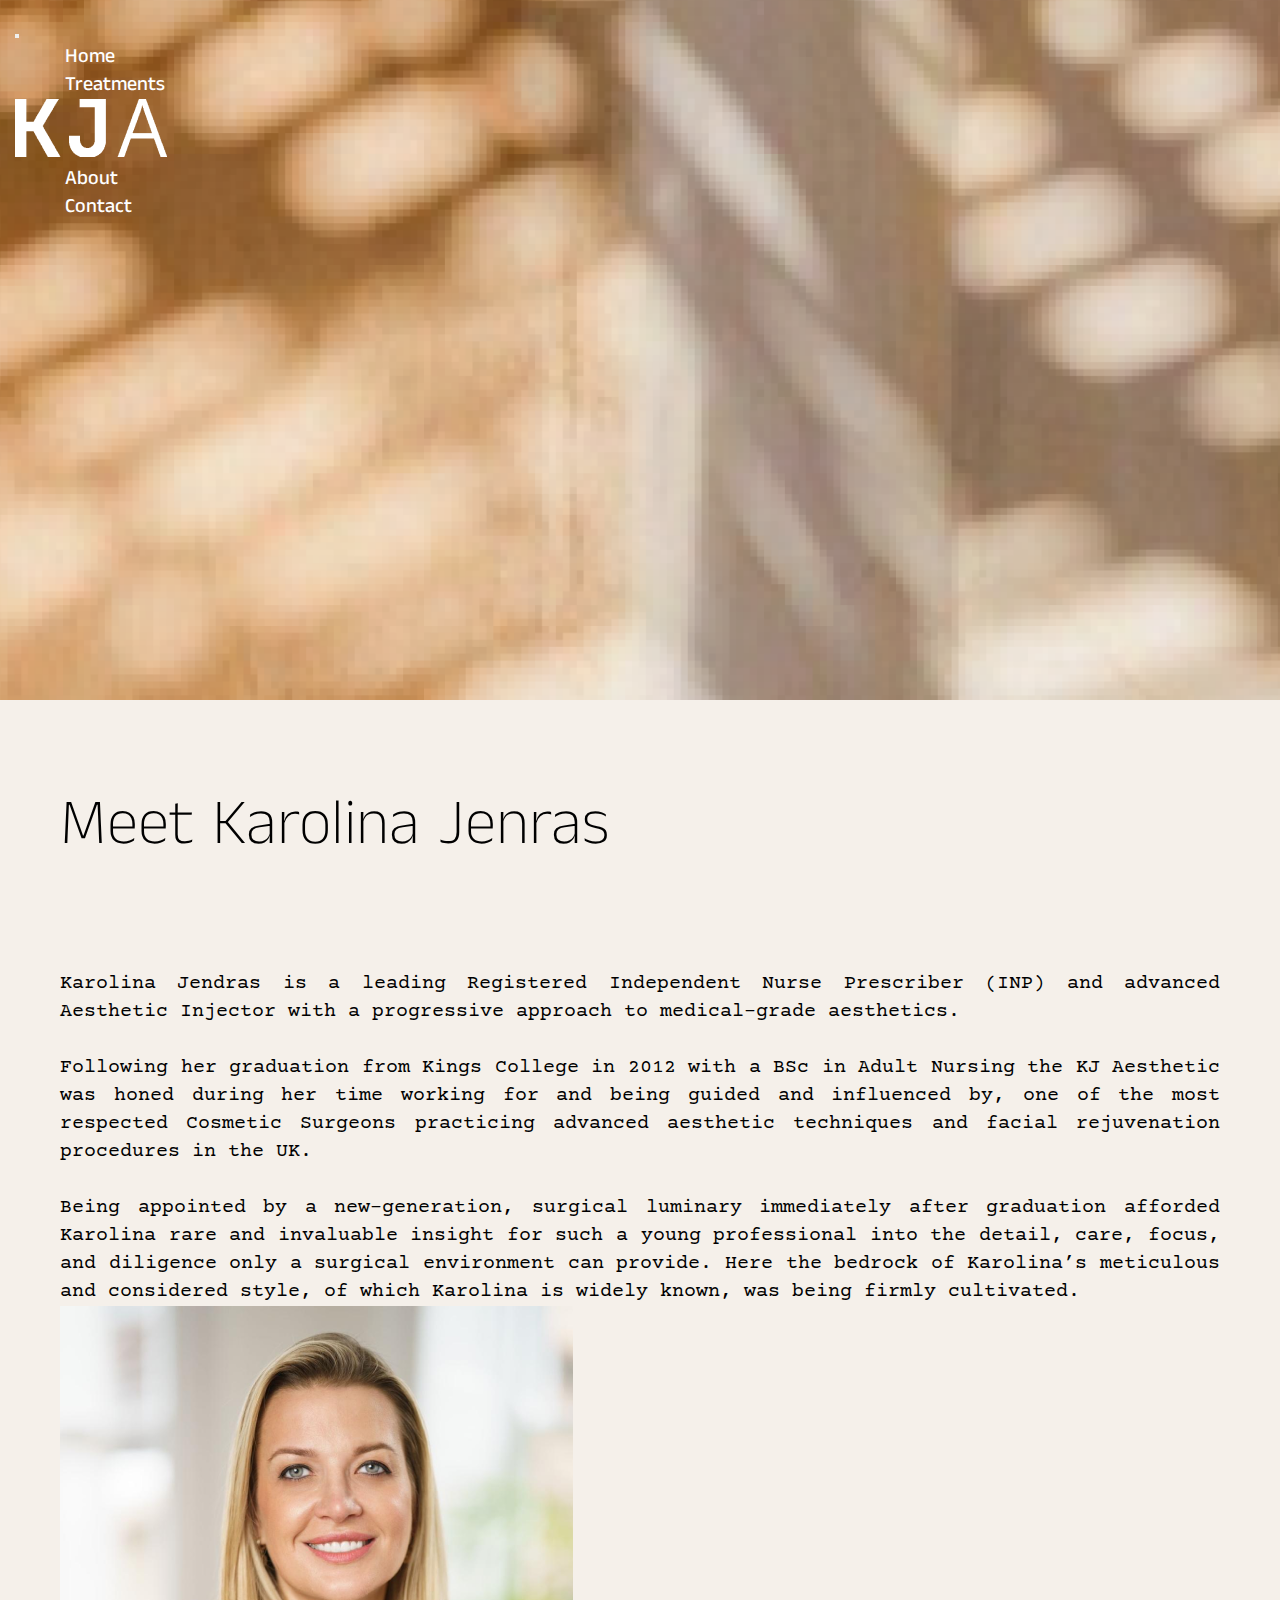
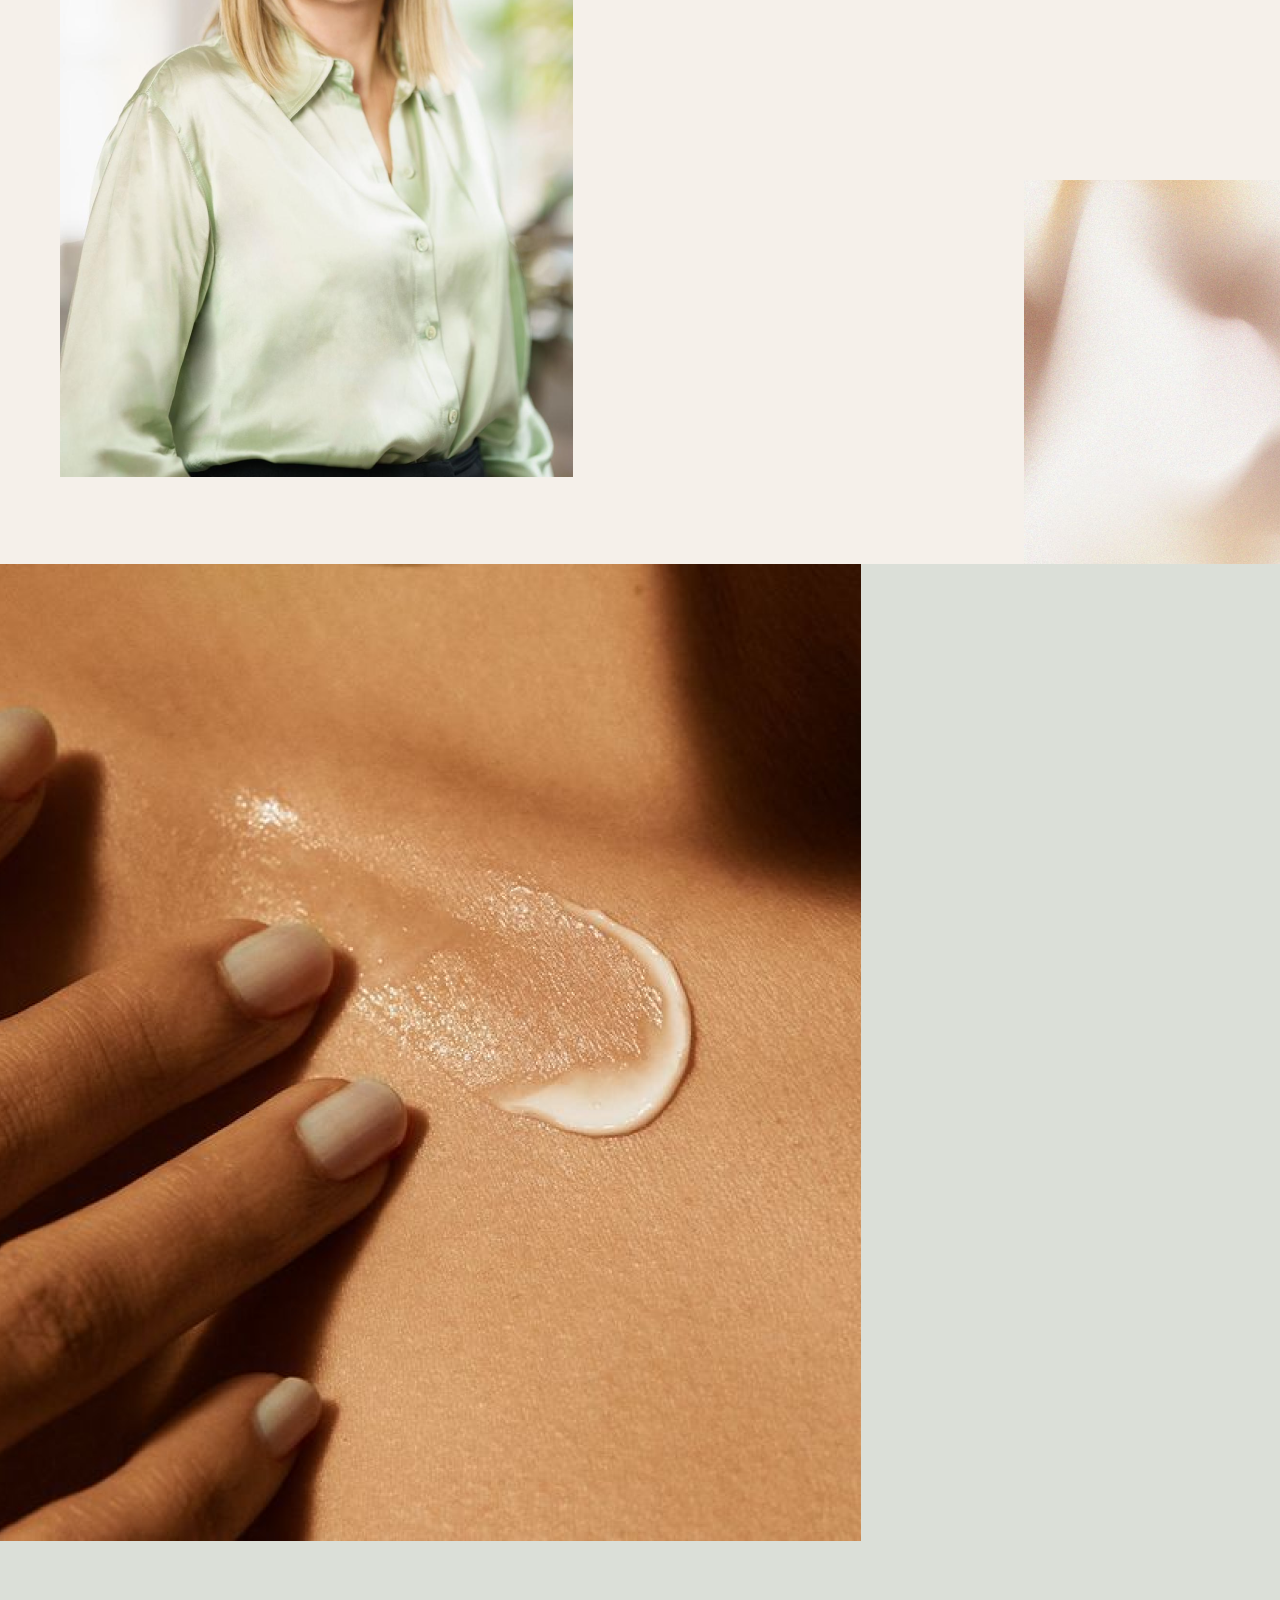
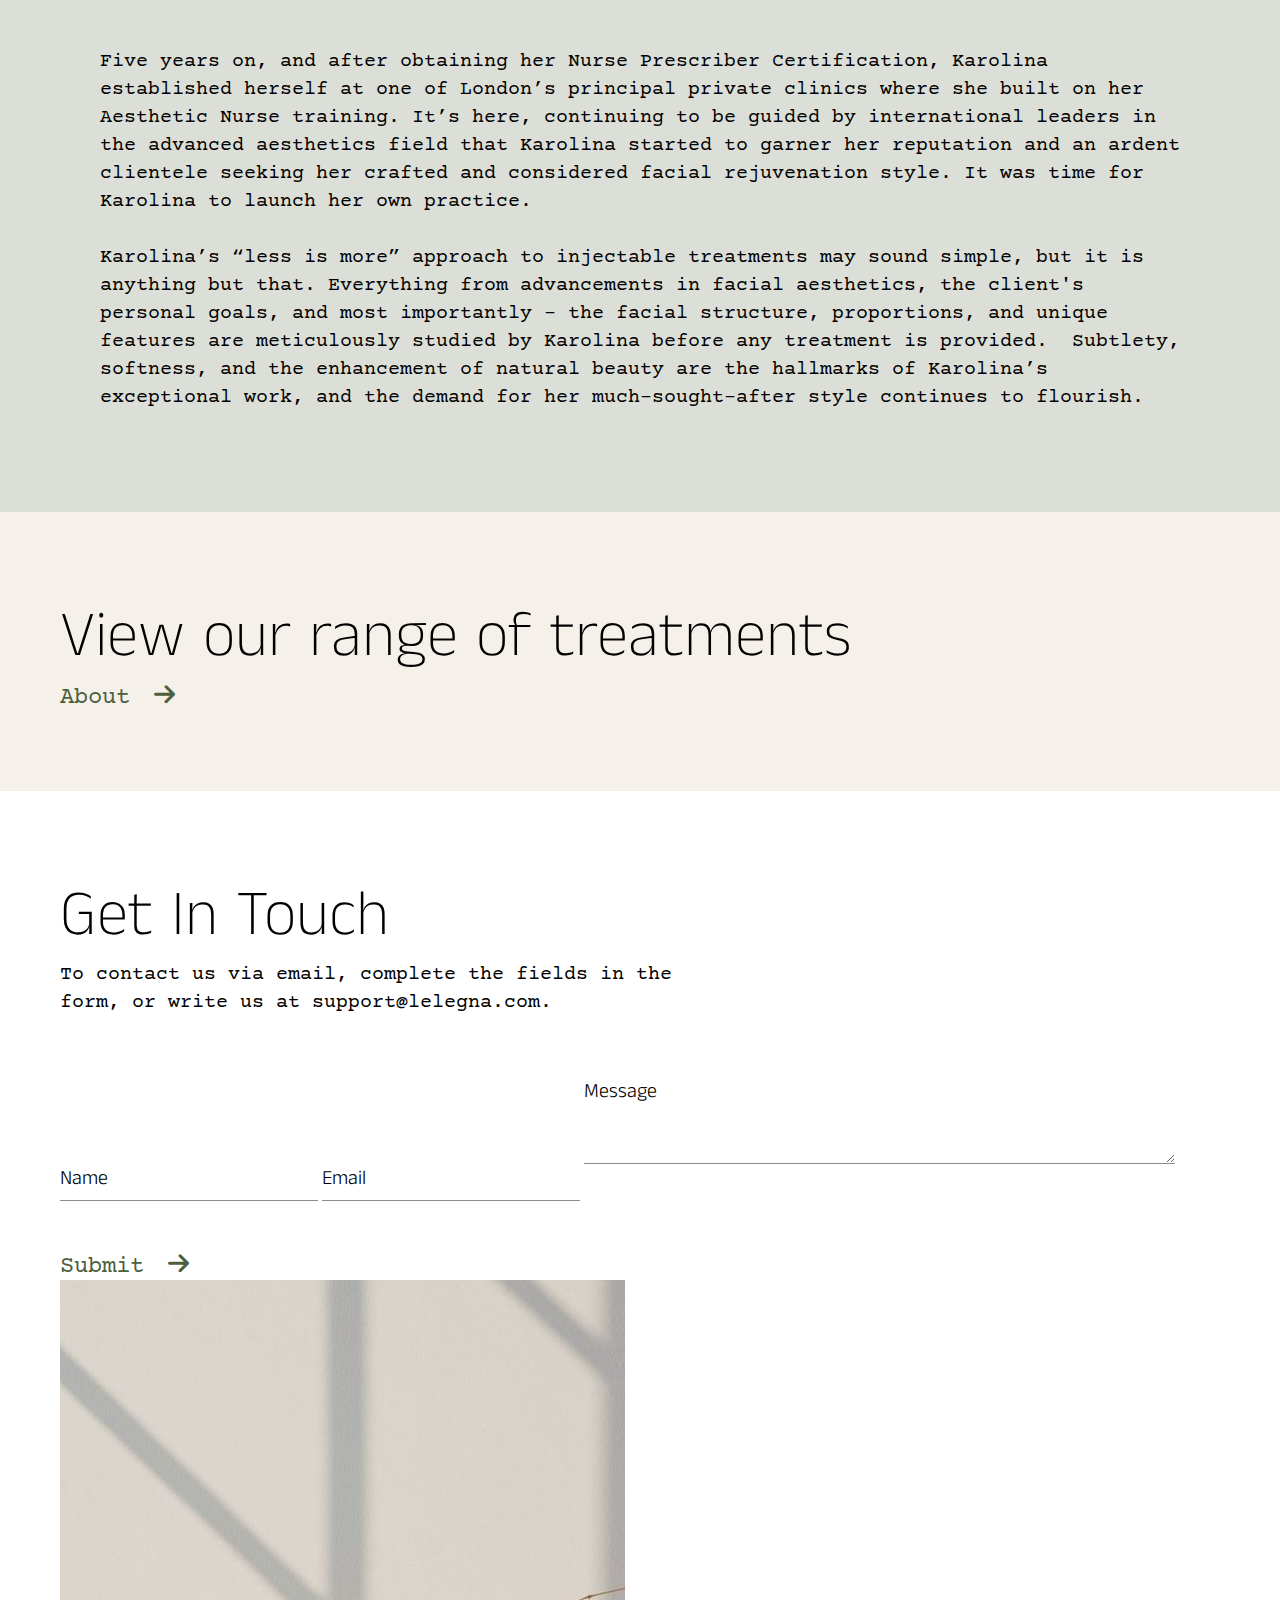
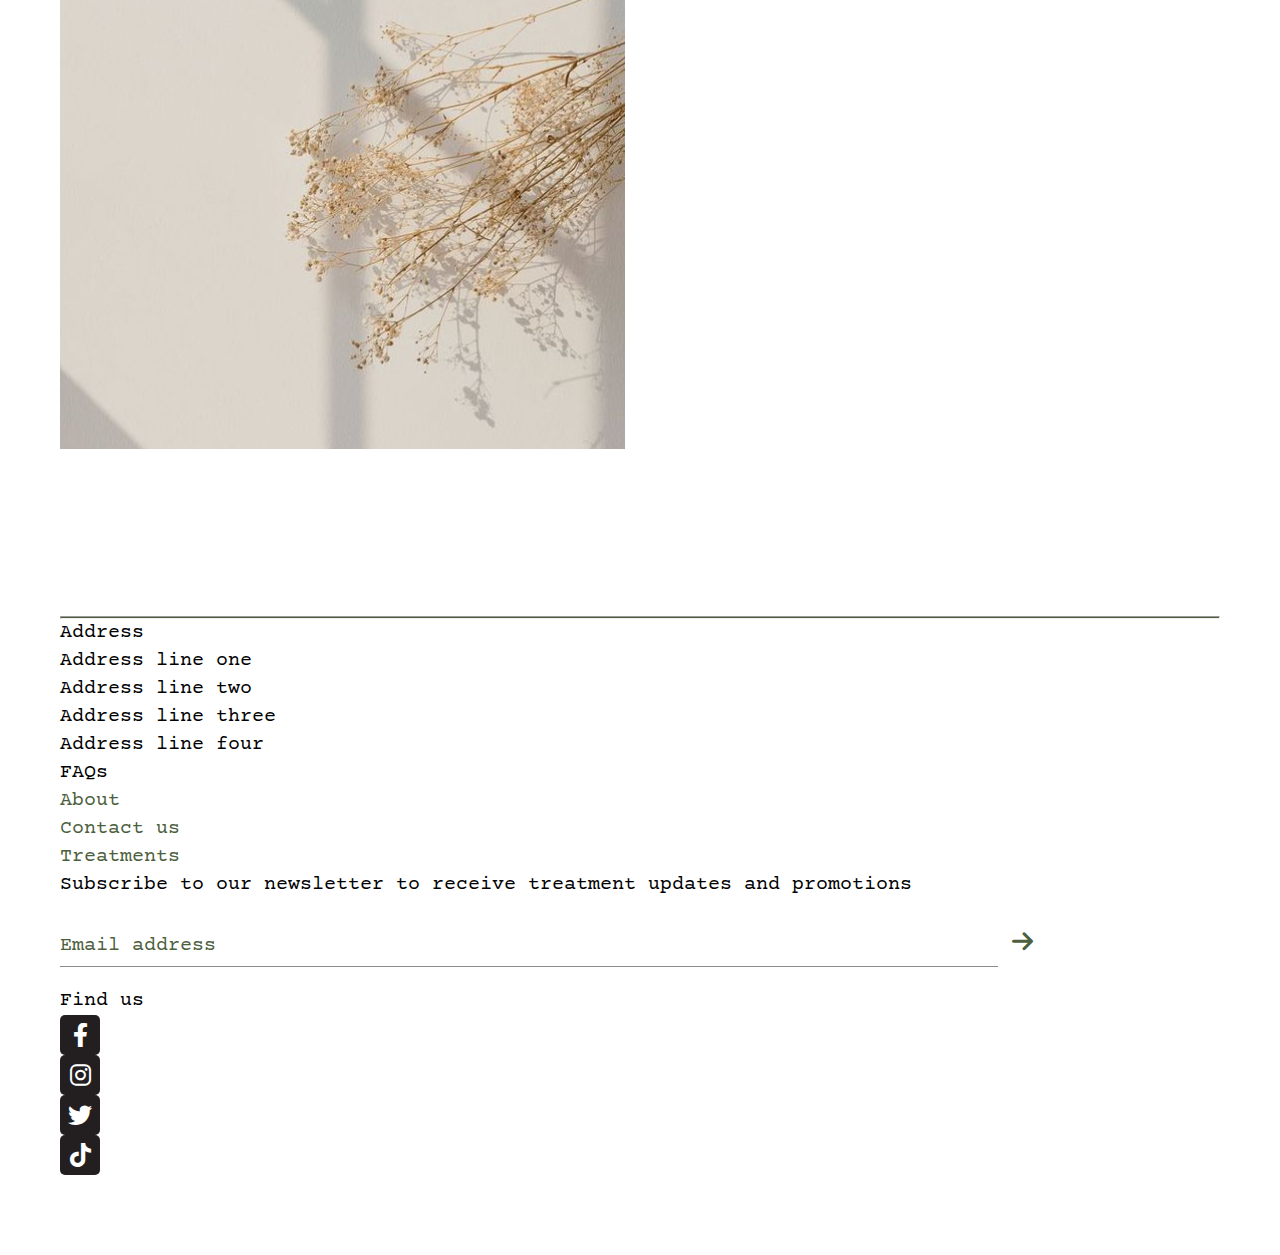
==== about.html @ f9e64786 "pages done" ====
<!doctype html>
<html lang="en">

<head>
    <meta charset="utf-8">
    <meta name="viewport" content="width=device-width, initial-scale=1">
    <title></title>
    <link href="https://cdn.jsdelivr.net/npm/bootstrap@5.2.3/dist/css/bootstrap.min.css" rel="stylesheet"
        integrity="sha384-rbsA2VBKQhggwzxH7pPCaAqO46MgnOM80zW1RWuH61DGLwZJEdK2Kadq2F9CUG65" crossorigin="anonymous">
    <!-- font -->
    <link rel="preconnect" href="https://fonts.googleapis.com">
    <link rel="preconnect" href="https://fonts.gstatic.com" crossorigin>
    <link
        href="https://fonts.googleapis.com/css2?family=Anek+Tamil:wght@100..800&family=Courier+Prime:ital,wght@0,400;0,700;1,400;1,700&display=swap"
        rel="stylesheet">
    <!-- stylesheet -->
    <link rel="stylesheet" href="css/all.min.css">
    <link rel="stylesheet" href="css/style.css">
    <link rel="stylesheet" href="css/media.css">

</head>

<body>
    <!-- header starts========================================= -->
    <div class="header" id="header">
        <nav class="navbar navbar-expand-lg">
            <div class="container">
                <!-- <a class="navbar-brand" href="#"><img src="images/logo.png" class="img-fluid" alt="logo"></a> -->
                <button class="navbar-toggler" type="button" data-bs-toggle="collapse"
                    data-bs-target="#navbarSupportedContent" aria-controls="navbarSupportedContent"
                    aria-expanded="false" aria-label="Toggle navigation">
                    <span class="navbar-toggler-icon"></span>
                </button>
                <div class="collapse navbar-collapse" id="navbarSupportedContent">
                    <ul class="navbar-nav ms-auto me-auto mb-2 mb-lg-0 align-items-center">
                        <li class="nav-item active">
                            <a class="nav-link" aria-current="page" href="index.html">Home</a>
                        </li>
                        <li class="nav-item">
                            <a class="nav-link" href="treatments.html">Treatments</a>
                        </li>
                        <li class="logo-box text-center">
                            <a class="navbar-brand" href="#"><img src="images/logo.png" class="img-fluid"
                                    alt="logo"></a>
                        </li>
                        <li class="nav-item">
                            <a class="nav-link" href="about.html">About</a>
                        </li>
                        <li class="nav-item">
                            <a class="nav-link" href="contact.html">Contact</a>
                        </li>
                    </ul>
                </div>
            </div>
        </nav>
    </div>

    <!-- about starts -->
    <div class="aboutpg cp60" id="aboutpg">
        <div class="container-fluid">
            <div class="row text-center align-items-center">
                <div class="col-md-12">

                </div>
            </div>
        </div>
    </div>
    <!-- treatments ends -->

    <!-- Meet karolina starts -->
    <div class="meet cp60" id="meet">
        <div class="container-fluid">
            <div class="row">
                <div class="col-md-6">
                    <div class="meet-karolina">
                        <h2>Meet Karolina Jenras</h2>
                        <p>Karolina Jendras is a leading Registered Independent Nurse Prescriber (INP) and advanced
                            Aesthetic Injector with a progressive approach to medical-grade aesthetics. <br><br>

                            Following her graduation from Kings College in 2012 with a BSc in Adult Nursing the KJ
                            Aesthetic was honed during her time working for and being guided and influenced by, one of
                            the most respected Cosmetic Surgeons practicing advanced aesthetic techniques and facial
                            rejuvenation procedures in the UK. <br><br>

                            Being appointed by a new-generation, surgical luminary immediately after graduation afforded
                            Karolina rare and invaluable insight for such a young professional into the detail, care,
                            focus, and diligence only a surgical environment can provide. Here the bedrock of Karolina’s
                            meticulous and considered style, of which Karolina is widely known, was being firmly
                            cultivated. 
                        </p>
                    </div>
                </div>
                <div class="col-md-6 text-center">
                    <img src="images/karolina.png" class="img-fluid" alt="karolina-jenras">
                </div>
            </div>
        </div>
    </div>
    <div class="about-karolina" id="about-karolina">
        <div class="container-fluid">
            <div class="row align-items-center">
                <div class="col-md-6 p-0">
                    <div class="about_image">
                        <img src="images/about-image.png" class="img-fluid w-100" alt="kja">
                    </div>
                </div>
                <div class="col-md-6 kj">
                    <p>Five years on, and after obtaining her Nurse Prescriber Certification, Karolina established
                        herself at one of London’s principal private clinics where she built on her Aesthetic Nurse
                        training. It’s here, continuing to be guided by international leaders in the advanced aesthetics
                        field that Karolina started to garner her reputation and an ardent clientele seeking her crafted
                        and considered facial rejuvenation style. It was time for Karolina to launch her own practice.
                        <br><br>
                        Karolina’s “less is more” approach to injectable treatments may sound simple, but it is anything
                        but that. Everything from advancements in facial aesthetics, the client's personal goals, and
                        most importantly - the facial structure, proportions, and unique features are meticulously
                        studied by Karolina before any treatment is provided. 
                        Subtlety, softness, and the enhancement of natural beauty are the hallmarks of Karolina’s
                        exceptional work, and the demand for her much-sought-after style continues to flourish.</p>
                </div>
            </div>
        </div>
    </div>
    <!-- meet karolina ends -->

    <!-- cta starts -->
    <div class="cta cp60" id="cta">
        <div class="container-fluid">
            <div class="row">
                <div class="col-md-12 text-center">
                    <h2>View our range of treatments</h2>
                    <a href="#" class="d-flex align-items-center gen-btn justify-content-center">About <i
                        class="fa-solid fa-arrow-right"></i></a>
                </div>
            </div>
        </div>
    </div>

   <!-- get in touch starts -->
    <div class="contact about_contact cp60" id="about_contact">
        <div class="container-fluid">
            <div class="row">
                <div class="col-md-6">
                    <div class="contact_content">
                        <h2>Get In Touch</h2>
                        <p class="mt-2">To contact us via email, complete the fields in the <br>form, or write us at
                            support@lelegna.com.
                        </p>
                        <form action="">
                            <input type="text" id="name" name="name" class="form-control" placeholder="Name" required>
                            <input type="email" id="email" name="email" class="form-control" placeholder="Email"
                                required>
                            <textarea id="message" name="message" class="form-control" placeholder="Message" rows="4"
                                cols="50" required></textarea>

                            <button type="submit" class="submit-button mt-5 gen-btn">
                                Submit
                                <i class="fa-solid fa-arrow-right"></i>
                            </button>
                        </form>
                    </div>
                </div>
                <div class="col-md-6 text-end">
                    <img src="images/contact-about.png" class="img-fluid" alt="contact-about">
                </div>
            </div>
        </div>
    </div>
    <!-- get in touch ends -->

    <!-- footer starts -->
    <div class="footer footer_about cp60" id="footer">
        <div class="container-fluid">
            <hr>
            <div class="row p-5">
                <div class="col-md-3">
                    <div class="footer_content">
                        <p>Address</p>
                        <ul>
                            <li>
                                <p>Address line one</p>
                            </li>
                            <li>
                                <p>Address line two</p>
                            </li>
                            <li>
                                <p>Address line three</p>
                            </li>
                            <li>
                                <p>Address line four</p>
                            </li>
                        </ul>
                    </div>
                </div>
                <div class="col-md-3">
                    <div class="footer_content menu">
                        <p>FAQs</p>
                        <ul>
                            <li>
                                <a href="#">
                                    <p>About</p>
                                </a>
                            </li>
                            <li>
                                <a href="connect.html">
                                    <p>Contact us</p>
                                </a>
                            </li>
                            <li>
                                <a href="skindex.html">
                                    <p>Treatments </p>
                                </a>
                            </li>
                        </ul>
                    </div>
                </div>
                <div class="col-md-4">
                    <div class="footer_content">
                        <p>
                            Subscribe to our newsletter to receive
                            treatment updates and promotions
                        </p>
                        <form action="" class="newsletter d-flex align-items-center">
                            <input type="email" id="email" name="email" class="form-control" placeholder="Email address"
                                required>
                            <button type="submit" class="submit-button gen-btn">
                                <i class="fa-solid fa-arrow-right"></i>
                            </button>
                        </form>
                    </div>
                </div>
                <div class="col-md-2">
                    <div class="social">
                        <p>Find us</p>
                        <ul class="d-flex align-items-center mt-3">
                            <li>
                                <a href="#">
                                    <i class="fa-brands fa-facebook-f"></i>
                                </a>
                            </li>
                            <li>
                                <a href="#">
                                    <i class="fa-brands fa-instagram"></i>
                                </a>
                            </li>
                            <li>
                                <a href="#">
                                    <i class="fa-brands fa-twitter"></i>
                                </a>
                            </li>
                            <li>
                                <a href="#">
                                    <i class="fa-brands fa-tiktok"></i>
                                </a>
                            </li>
                        </ul>
                    </div>
                </div>
            </div>
        </div>
    </div>
    <!-- footer ends -->
    <script src="https://cdn.jsdelivr.net/npm/bootstrap@5.2.3/dist/js/bootstrap.bundle.min.js"
        integrity="sha384-kenU1KFdBIe4zVF0s0G1M5b4hcpxyD9F7jL+jjXkk+Q2h455rYXK/7HAuoJl+0I4"
        crossorigin="anonymous"></script>
</body>

</html>
---- css/style.css ----
* {
    margin: 0;
    padding: 0;
    font-family: "Anek Tamil", sans-serif;
}

h1,
h2,
h3,
h4,
h5,
h6,
ul,
li,
a,
p {
    margin: 0;
    padding: 0;
    list-style: none;
    text-decoration: none;
}

:root {
    --cs-primary: #F5F0EA;
    --cs-text: #000000;
    --cs-accent: #4C603D;
    --cs-darkgrn: rgba(76, 96, 61, 0.2);
    --cs-greenbg: #4d613d33;
    --cs-white: #ffffff;
}

h1 {
    font-size: 64px;
    font-weight: 300;
    color: var(--cs-white);
}

h2 {
    font-size: 64px;
    font-weight: 200;
    color: var(--cs-text);
}

h3 {
    font-size: 48px;
    font-weight: 100;
    color: var(--cs-text);
}

h4 {
    font-size: 24px;
    font-weight: 300;
    color: var(--cs-text);
}

a {
    font-size: 24px;
    font-weight: 400;
    font-family: "Courier Prime", monospace;
    color: var(--cs-accent);
}

p {
    font-size: 20px;
    line-height: 28px;
    font-weight: 400;
    font-family: "Courier Prime", monospace;
    color: var(--cs-text);
}

h5,
label {
    font-size: 32px;
    font-weight: 100;
    line-height: 45.06px;
    color: var(--cs-text);
}

hr {
    background-color: var(--cs-accent);
    height: 1px;
}

.cp60 {
    padding: 80px 60px;
}

.fa-arrow-right {
    padding-left: 10px;
}

.gen-btn {
    transition: .4s all ease-in-out, .4s all ease-in-out;
    margin-top: 30px;
}

.gen-btn:hover {
    color: var(--cs-darkgrn);
    padding-left: 10px;
}

.gen-btn2:hover {
    padding-right: 10px;
}

.form-control:focus {
    color: #212529;
    background-color: transparent;
    border-color: #8C8C8C;
    outline: 0;
    box-shadow: none;
}

/* header */
.header {
    padding: 20px 15px;
    position: absolute;
    width: 100%;
}

.navbar-expand-lg .navbar-nav .nav-link {
    padding: 0;
    padding: 0px 50px;
}

.nav-item a {
    font-size: 20px;
    font-weight: 500;
    font-family: "Anek Tamil", sans-serif;
    line-height: 28.16px;
    color: var(--cs-white);
}

.nav-item a:hover {
    color: var(--cs-accent);
}

.navbar-nav .nav-item.active .nav-link {
    /* font-weight: 500; */
}

.navbar-brand img {
    max-width: 70%;
}

/* header ends */

/* banner starts */
.hero {
    background: url(../images/banner.png) center center / cover no-repeat;
}

.hero .row {
    min-height: 88vh;
}

/* banner ends */

/* range of treatments starts */
.trt_images {
    display: flex;
    align-items: center;
    justify-content: space-between;
}

/* range of treatments ends */

/* about starts */
.about_box {
    background-color: var(--cs-greenbg);
}

.ab_box {
    padding: 60px;
}

.about_content {
    padding: 80px 0px;
    width: 83%;
}

.about_content p {
    padding-left: 50px;
    padding-top: 20px;
}

.kar h4 {
    display: flex;
    align-items: center;
    justify-content: end;
    margin-top: 50px;
}

.kar h4 hr {
    width: 80px;
    margin-right: 20px;
}

/* about ends */

/* get in touch starts */
.contact {
    background-color: var(--cs-primary);
}

.contact_content form {
    margin-top: 50px;
}

.contact_content form input,
.contact_content form textarea {
    background-color: transparent;
    border: 0;
    border-bottom: 1px solid #8C8C8C;
    padding: 10px 10px 10px 0px;
    border-radius: 0;
    margin-bottom: 20px;
}

.contact_content form input::placeholder,
.contact_content form textarea::placeholder {
    font-size: 20px;
    font-weight: 300;
    color: var(--cs-text);
}

form button {
    border: 0;
    font-family: "Courier Prime", monospace;
    font-size: 24px;
    font-weight: 400;
    color: var(--cs-accent);
    background-color: transparent;
}

/* get in touch ends */

/* footer starts */
.footer {
    background-color: var(--cs-primary);
}

.footer_content ul li {
    transition: .2s all ease-in-out, .2s all ease-in-out;
}

.menu ul li a p {
    color: var(--cs-accent);
}

.footer_content ul li:hover {
    padding-left: 5px;
}

.newsletter input {
    background-color: transparent;
    border: 0;
    border-bottom: 1px solid #8C8C8C;
    padding: 10px 10px 10px 0px;
    border-radius: 0;
    margin-bottom: 20px;
    width: 80%;
    margin-top: 20px;
}

.newsletter input::placeholder {
    font-family: "Courier Prime", monospace;
    font-size: 20px;
    font-weight: 400;
    color: var(--cs-accent);
}

.social ul li a i {
    width: 40px;
    height: 40px;
    background-color: #231f20;
    display: flex;
    align-items: center;
    justify-content: center;
    margin-right: 10px;
    border-radius: 5px;
    color: var(--cs-white);
    transition: .2s all ease-in-out, .2s all ease-in-out;
}

.social ul li a i:hover {
    background-color: var(--cs-accent);
    margin-top: -8px;
}

/* footer ends */

/* ================================================ */

/* treatments page starts */
.trt_head li a {
    color: var(--cs-text);
}

.treatments {
    background: url(../images/treatment-banner.png) center center / cover no-repeat;
    ;
}

.treatments .row {
    min-height: 60vh;
}

.skindex_content {
    width: 60%;
    margin: auto;
}

.items_title {
    display: flex;
    justify-content: space-between;
    align-items: end;
}

.wd {
    width: 40%;
    text-align: left;
}

.trt_contact {
    background-color: var(--cs-darkgrn);
}

.footer_trt {
    background-color: var(--cs-darkgrn);
}

/* treatments page ends */

/* ================================================ */

/* about page starts */
.aboutpg {
    background: url(../images/about-banner.png) center center / cover no-repeat;
    ;
}

.aboutpg .row {
    min-height: 60vh;
}

.meet {
    background: url(../images/about-abstract.png) bottom right no-repeat;
    background-size: 20%;
    background-color: var(--cs-primary);
}

.meet-karolina p {
    padding-top: 100px;
    text-align: justify;
}

.about-karolina {
    background-color: var(--cs-darkgrn);
}

.kj {
    padding: 100px;
}

.cta {
    background-color: var(--cs-primary);
}

.about_contact {
    background-color: var(--cs-white);
}

.footer_about {
    background-color: var(--cs-white);
}

/* about page ends */

/* ================================================ */

/* Contact starts */
.contact_header {
    background-color: var(--cs-white);
}

.ct_header li a {
    color: var(--cs-text);
}

.lgbox a img {
    max-width: 50%;
}

.contctpg {
    padding: 180px 60px 80px 60px;
    background-color: var(--cs-darkgrn);
}

.contact_title {
    padding-bottom: 80px;
}

.contactpg_link a:hover{
    color: var(--cs-accent);
}

.contactpg_link{
    margin-bottom: 30px;
}

.inpbox {
    display: flex;
    justify-content: space-between;
}

.inpitem {
    width: 48%;
}

.contactpg_form form input::placeholder,
.contactpg_form form textarea::placeholder {
    color: var(--cs-accent);
    font-family: "Courier Prime", monospace;
}
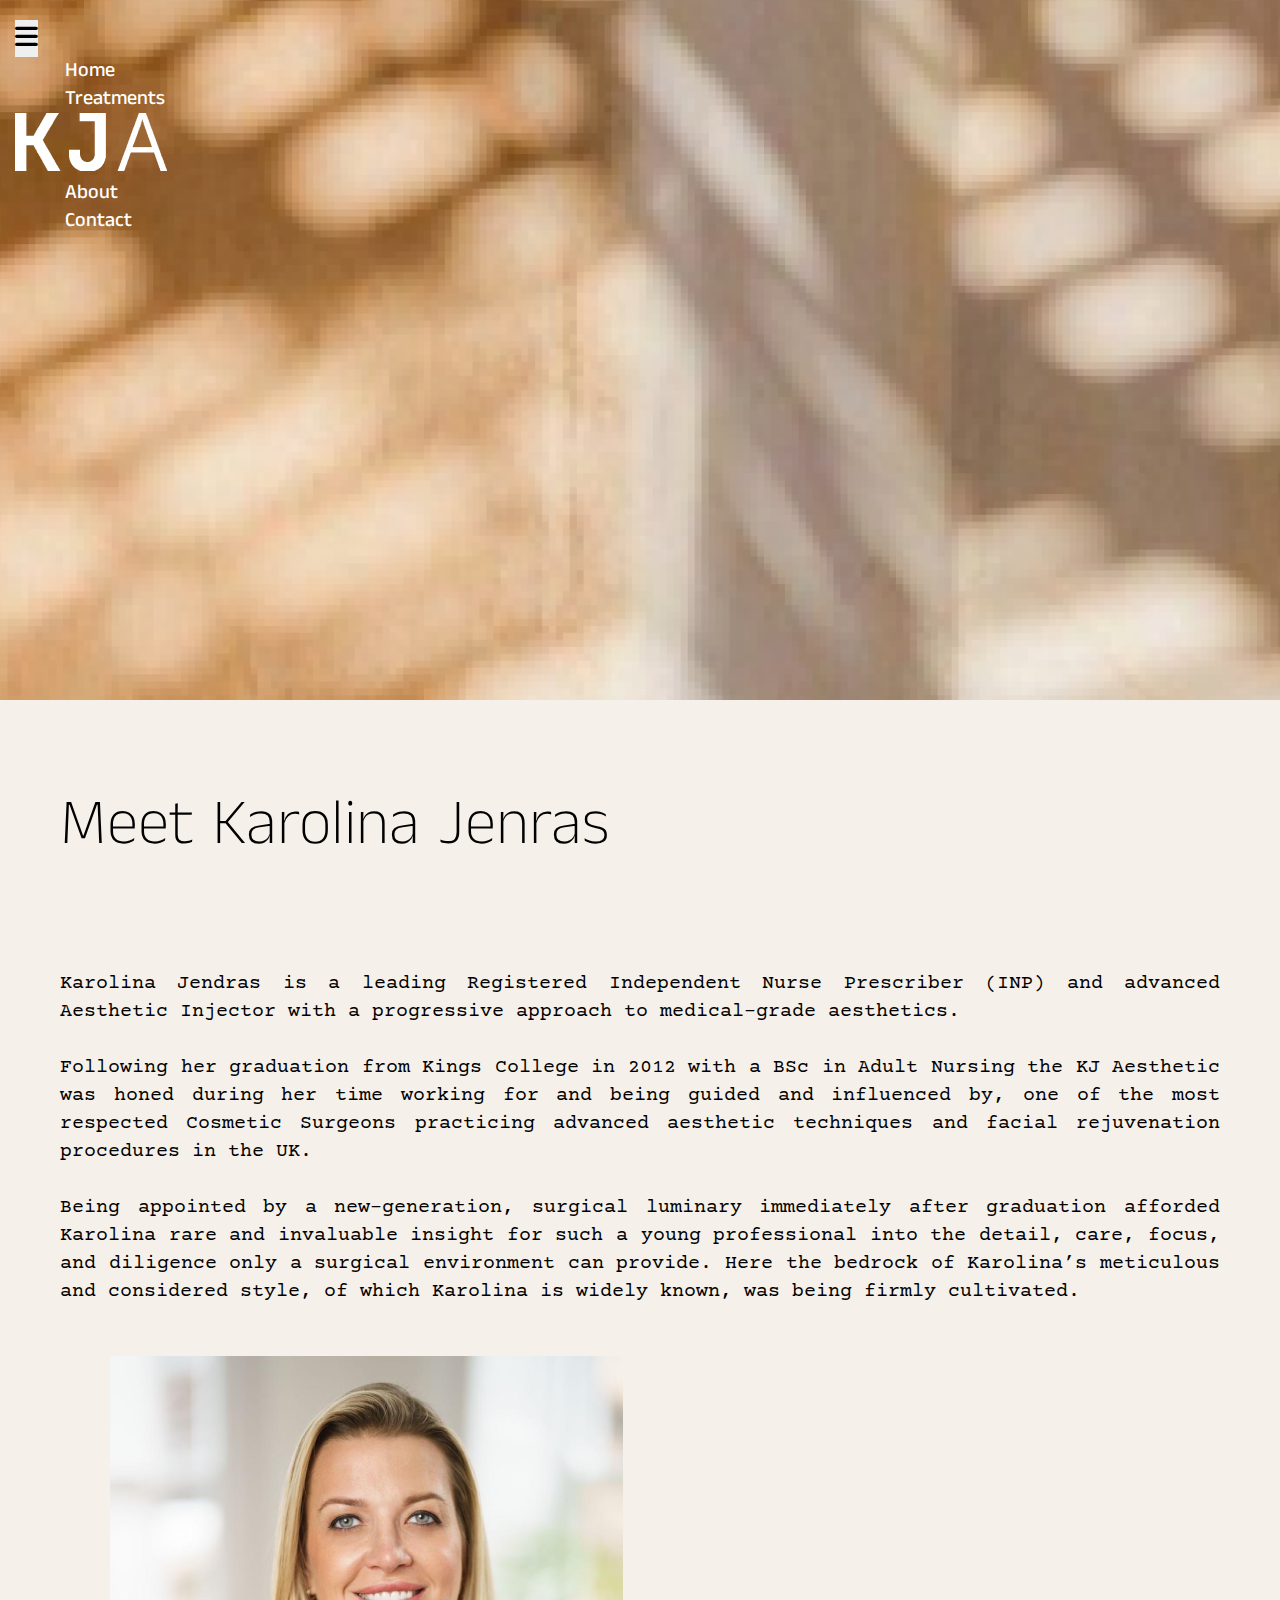
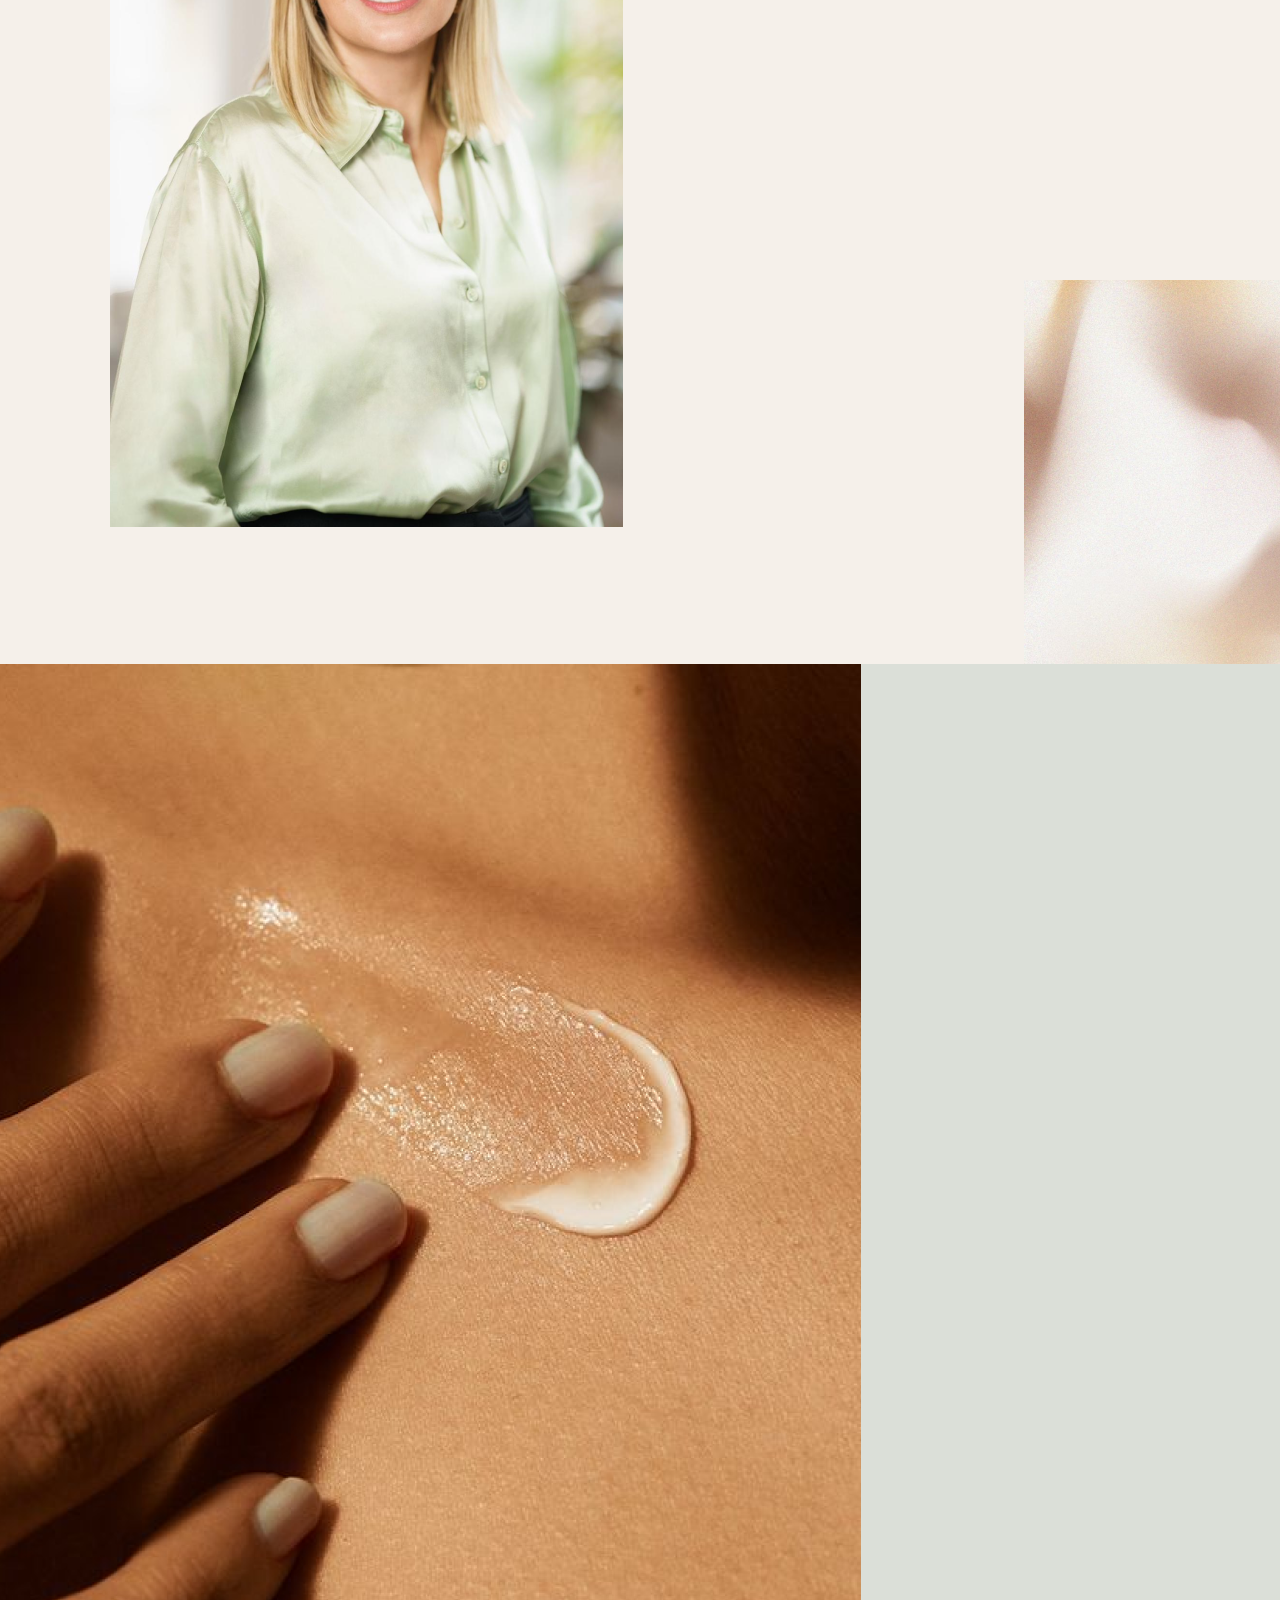
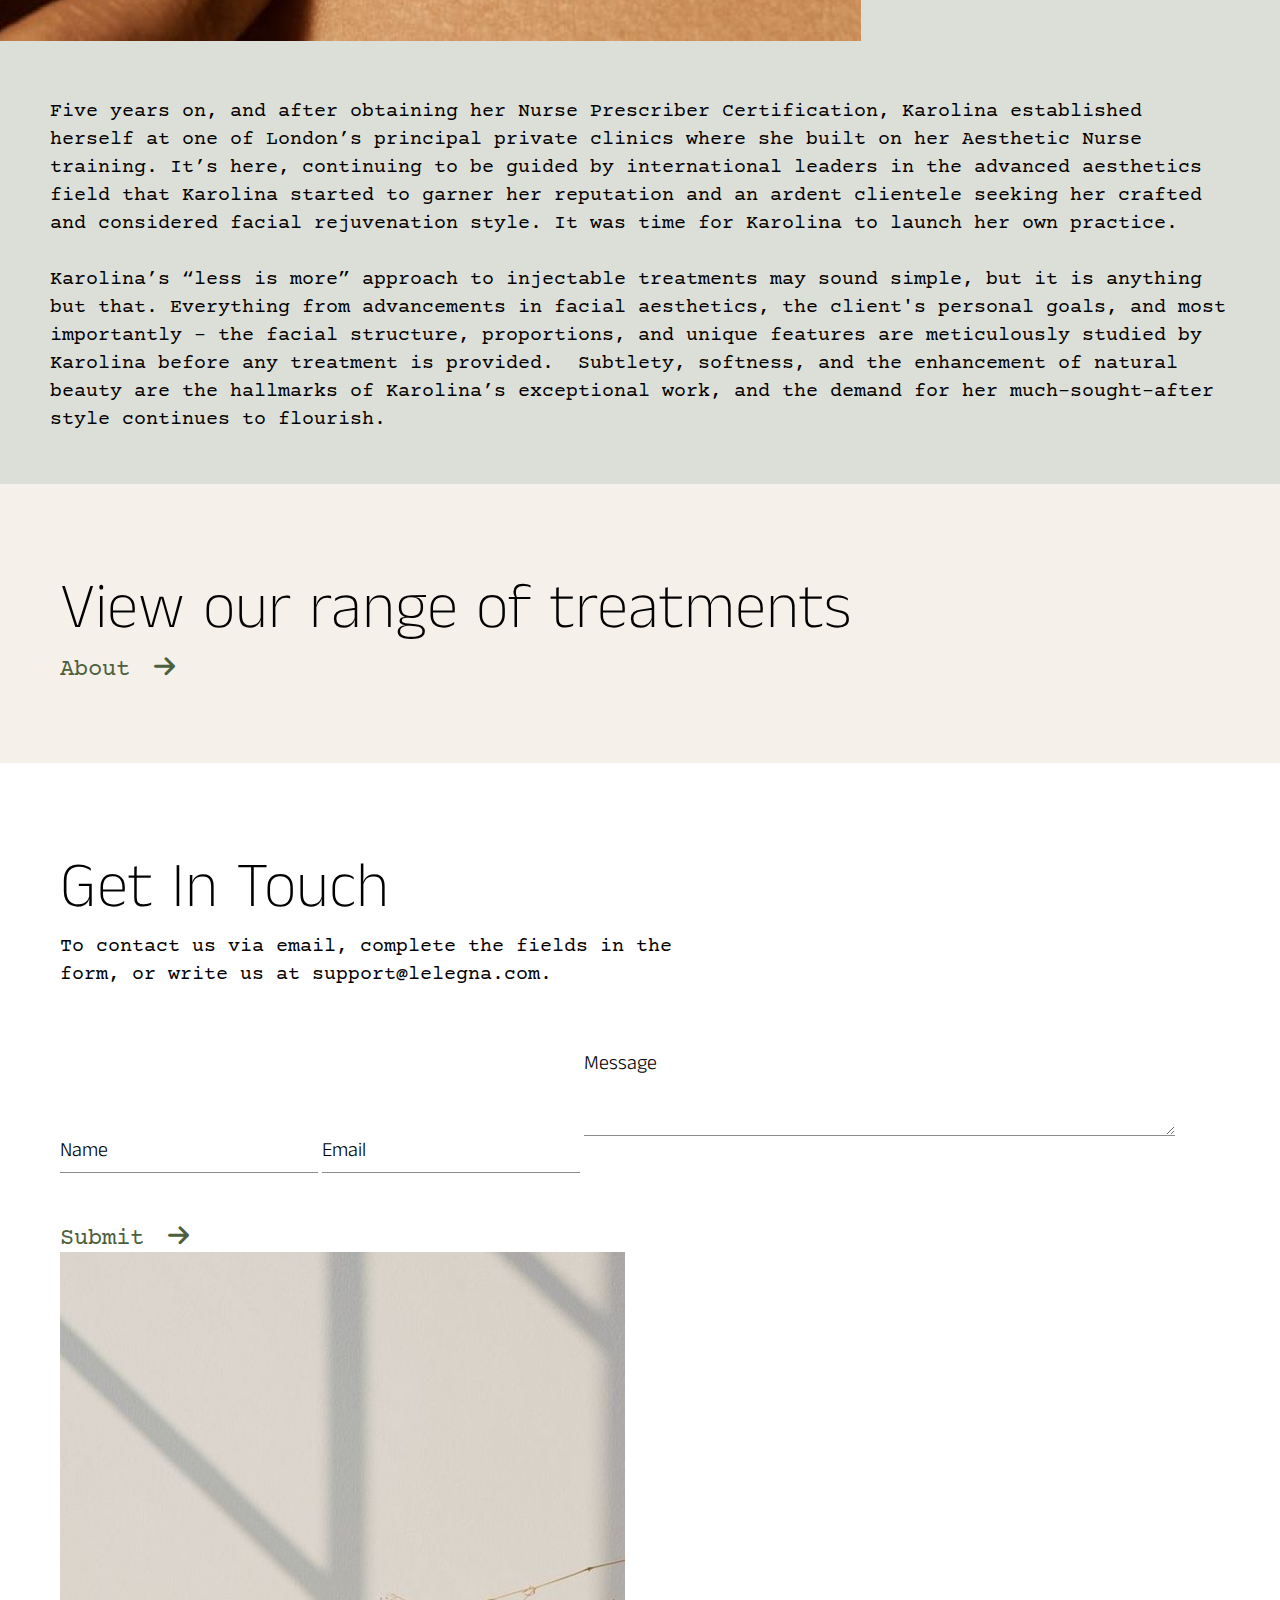
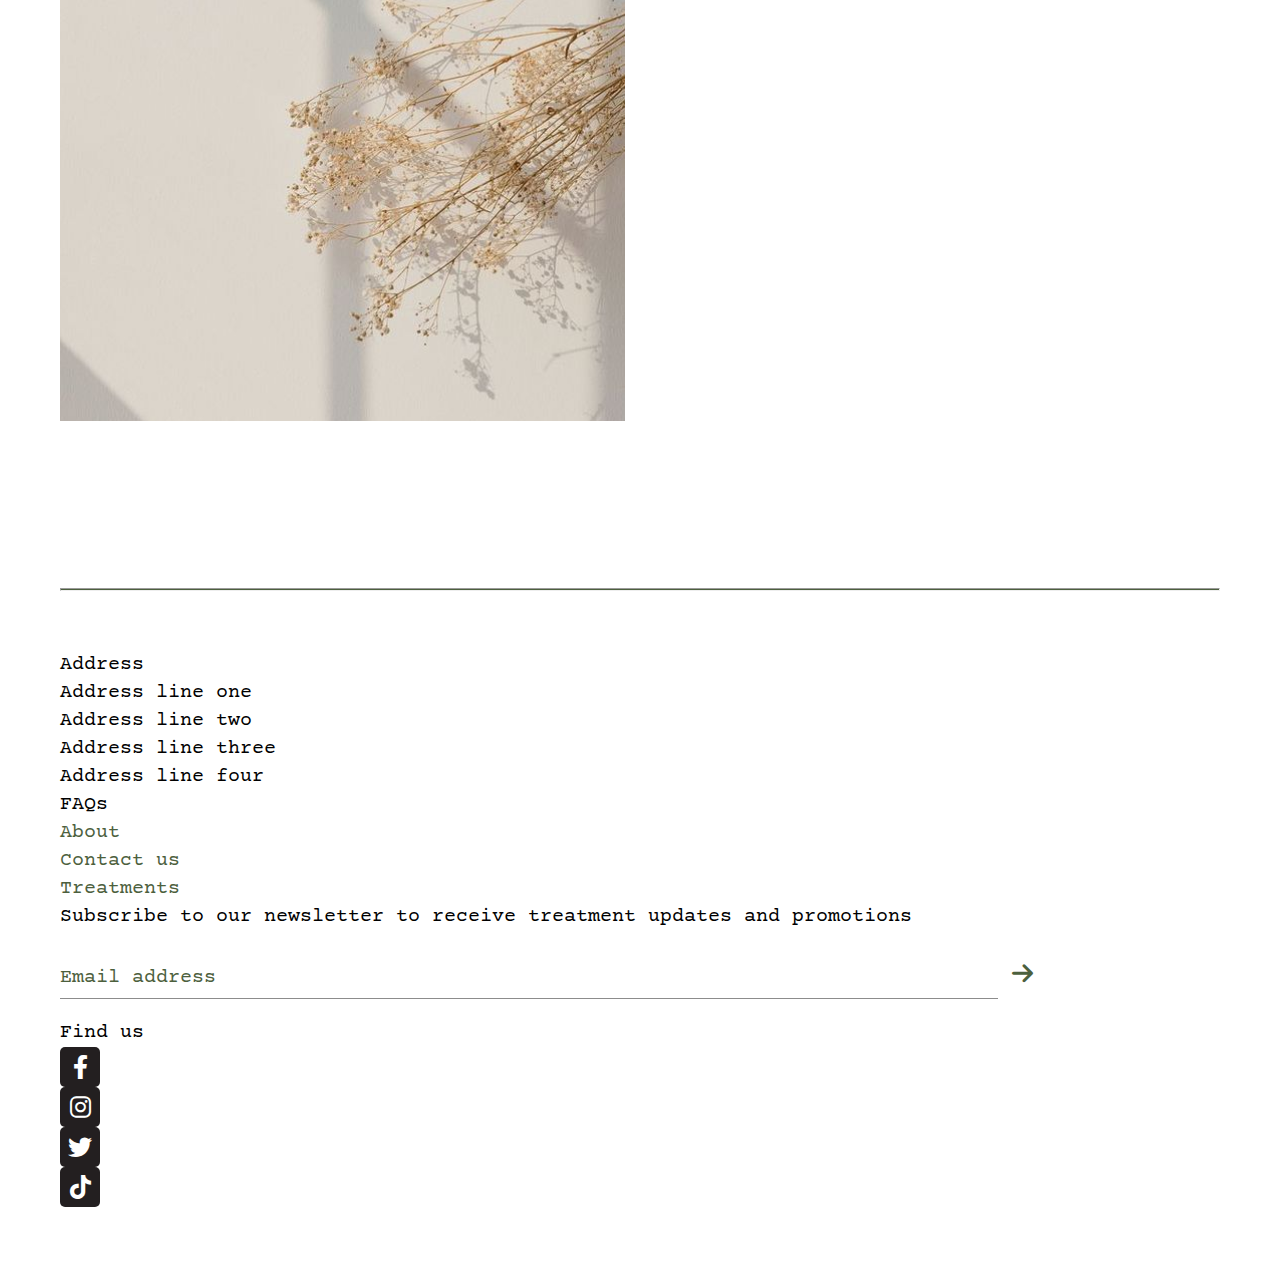
==== commit 67b62a1b: "responsive" ====
--- a/about.html
+++ b/about.html
@@ -25,11 +25,14 @@
     <div class="header" id="header">
         <nav class="navbar navbar-expand-lg">
             <div class="container">
-                <!-- <a class="navbar-brand" href="#"><img src="images/logo.png" class="img-fluid" alt="logo"></a> -->
+                <a class="navbar-brand responsive_logobox" href="index.html"><img src="images/logo_black.png"
+                        class="img-fluid" alt="logo"></a>
                 <button class="navbar-toggler" type="button" data-bs-toggle="collapse"
                     data-bs-target="#navbarSupportedContent" aria-controls="navbarSupportedContent"
                     aria-expanded="false" aria-label="Toggle navigation">
-                    <span class="navbar-toggler-icon"></span>
+                    <span class="navbar-toggler">
+                        <i class="fa-solid fa-bars"></i>
+                    </span>
                 </button>
                 <div class="collapse navbar-collapse" id="navbarSupportedContent">
                     <ul class="navbar-nav ms-auto me-auto mb-2 mb-lg-0 align-items-center">
@@ -40,7 +43,7 @@
                             <a class="nav-link" href="treatments.html">Treatments</a>
                         </li>
                         <li class="logo-box text-center">
-                            <a class="navbar-brand" href="#"><img src="images/logo.png" class="img-fluid"
+                            <a class="navbar-brand" href="index.html"><img src="images/logo.png" class="img-fluid"
                                     alt="logo"></a>
                         </li>
                         <li class="nav-item">
@@ -71,7 +74,7 @@
     <div class="meet cp60" id="meet">
         <div class="container-fluid">
             <div class="row">
-                <div class="col-md-6">
+                <div class="col-md-12 col-lg-12 col-xl-6">
                     <div class="meet-karolina">
                         <h2>Meet Karolina Jenras</h2>
                         <p>Karolina Jendras is a leading Registered Independent Nurse Prescriber (INP) and advanced
@@ -90,7 +93,7 @@
                         </p>
                     </div>
                 </div>
-                <div class="col-md-6 text-center">
+                <div class="col-md-12 col-lg-12 col-xl-6 text-center kja">
                     <img src="images/karolina.png" class="img-fluid" alt="karolina-jenras">
                 </div>
             </div>
@@ -99,12 +102,12 @@
     <div class="about-karolina" id="about-karolina">
         <div class="container-fluid">
             <div class="row align-items-center">
-                <div class="col-md-6 p-0">
+                <div class="col-md-12 col-lg-12 col-xl-6 p-0">
                     <div class="about_image">
                         <img src="images/about-image.png" class="img-fluid w-100" alt="kja">
                     </div>
                 </div>
-                <div class="col-md-6 kj">
+                <div class="col-md-12 col-lg-12 col-xl-6 kj">
                     <p>Five years on, and after obtaining her Nurse Prescriber Certification, Karolina established
                         herself at one of London’s principal private clinics where she built on her Aesthetic Nurse
                         training. It’s here, continuing to be guided by international leaders in the advanced aesthetics
@@ -116,7 +119,8 @@
                         most importantly - the facial structure, proportions, and unique features are meticulously
                         studied by Karolina before any treatment is provided. 
                         Subtlety, softness, and the enhancement of natural beauty are the hallmarks of Karolina’s
-                        exceptional work, and the demand for her much-sought-after style continues to flourish.</p>
+                        exceptional work, and the demand for her much-sought-after style continues to flourish.
+                    </p>
                 </div>
             </div>
         </div>
@@ -130,13 +134,13 @@
                 <div class="col-md-12 text-center">
                     <h2>View our range of treatments</h2>
                     <a href="#" class="d-flex align-items-center gen-btn justify-content-center">About <i
-                        class="fa-solid fa-arrow-right"></i></a>
-                </div>
-            </div>
-        </div>
-    </div>
-
-   <!-- get in touch starts -->
+                            class="fa-solid fa-arrow-right"></i></a>
+                </div>
+            </div>
+        </div>
+    </div>
+
+    <!-- get in touch starts -->
     <div class="contact about_contact cp60" id="about_contact">
         <div class="container-fluid">
             <div class="row">
@@ -173,7 +177,7 @@
         <div class="container-fluid">
             <hr>
             <div class="row p-5">
-                <div class="col-md-3">
+                <div class="col-md-4 col-lg-4 col-xl-3">
                     <div class="footer_content">
                         <p>Address</p>
                         <ul>
@@ -192,7 +196,7 @@
                         </ul>
                     </div>
                 </div>
-                <div class="col-md-3">
+                <div class="col-md-4 col-lg-3">
                     <div class="footer_content menu">
                         <p>FAQs</p>
                         <ul>
@@ -214,7 +218,7 @@
                         </ul>
                     </div>
                 </div>
-                <div class="col-md-4">
+                <div class="col-md-4 col-lg-4">
                     <div class="footer_content">
                         <p>
                             Subscribe to our newsletter to receive
@@ -229,7 +233,7 @@
                         </form>
                     </div>
                 </div>
-                <div class="col-md-2">
+                <div class="col-md-4 col-lg-2">
                     <div class="social">
                         <p>Find us</p>
                         <ul class="d-flex align-items-center mt-3">
--- a/css/style.css
+++ b/css/style.css
@@ -118,6 +118,10 @@
     width: 100%;
 }
 
+.responsive_logobox{
+    display: none;
+}
+
 .navbar-expand-lg .navbar-nav .nav-link {
     padding: 0;
     padding: 0px 50px;
@@ -143,6 +147,19 @@
     max-width: 70%;
 }
 
+
+.navbar-toggler:focus {
+    box-shadow: none;
+}
+
+.navbar-toggler {
+    border: none;
+    padding: 0;
+    font-size: 26px;
+    color: var(--cs-text);
+    box-shadow: none;
+}
+
 /* header ends */
 
 /* banner starts */
@@ -157,11 +174,6 @@
 /* banner ends */
 
 /* range of treatments starts */
-.trt_images {
-    display: flex;
-    align-items: center;
-    justify-content: space-between;
-}
 
 /* range of treatments ends */
 
@@ -388,10 +400,6 @@
     color: var(--cs-text);
 }
 
-.lgbox a img {
-    max-width: 50%;
-}
-
 .contctpg {
     padding: 180px 60px 80px 60px;
     background-color: var(--cs-darkgrn);
--- a/css/media.css
+++ b/css/media.css
@@ -0,0 +1,251 @@
+@media(max-width:1299px) {
+    .footer .row {
+        padding: 0rem !important;
+        padding-top: 60px !important;
+    }
+
+    /* about pg */
+    .kja {
+        padding: 50px;
+    }
+
+    .kj {
+        padding: 50px;
+    }
+}
+
+@media(max-width:1199px) {
+    h1 {
+        font-size: 50px;
+    }
+
+    h2 {
+        font-size: 40px;
+    }
+
+    h3,
+    h5,
+    label {
+        font-size: 30px;
+    }
+
+
+    .about_content {
+        padding: 20px 0px;
+    }
+
+    .footer .row {
+        padding: 0rem !important;
+        padding-top: 60px !important;
+    }
+
+    /* about pg */
+    .meet {
+        background-size: 30%;
+    }
+
+    .meet-karolina p {
+        padding: 30px 0px 60px 0px;
+    }
+
+    .kj {
+        padding: 60px;
+    }
+
+    .about_contact .text-end {
+        text-align: center !important;
+    }
+}
+
+@media(max-width:991px) {
+    h1 {
+        font-size: 40px;
+    }
+
+    h2 {
+        font-size: 32px;
+    }
+
+    h3,
+    h5,
+    label {
+        font-size: 30px;
+    }
+
+    .mt-5 {
+        margin-top: 2rem !important;
+    }
+
+    .cp60 {
+        padding: 50px 30px;
+    }
+
+    .header {
+        position: relative;
+        padding: 0px 15px;
+    }
+
+    .logo-box {
+        display: none;
+    }
+
+    .responsive_logobox {
+        display: block;
+    }
+
+    .navbar-brand img {
+        max-width: 90%;
+    }
+
+    .nav-item a {
+        color: var(--cs-text);
+        padding: 2px 0px !important;
+    }
+
+    .hero .row {
+        min-height: 55vh;
+    }
+
+    .gen-btn {
+        margin: 20px 0px 30px 0px;
+    }
+
+    .ab_box {
+        padding: 15px;
+    }
+
+    .about_content {
+        padding: 10px 0px;
+        width: auto;
+    }
+
+    .footer .row {
+        padding: 0rem !important;
+        padding-top: 30px !important;
+    }
+
+    .footer_content {
+        margin-bottom: 40px;
+    }
+
+    /* treatment pg */
+    .wd {
+        width: 50%;
+    }
+
+
+    /* about pg */
+    .meet {
+        background-size: 50%;
+    }
+
+    .meet-karolina p {
+        padding: 30px 0px 60px 0px;
+    }
+
+    .kj {
+        padding: 50px;
+    }
+
+    .about_contact .text-end {
+        text-align: center !important;
+    }
+}
+
+@media(max-width:767px) {
+    .cp60 {
+        padding: 50px 30px;
+    }
+
+    .skindex_content {
+        width: 80%;
+        margin-bottom: 20px;
+    }
+
+    /* treatment pg */
+    .wd {
+        width: 70%;
+    }
+
+    .skindex_items {
+        margin-top: 30px;
+    }
+
+}
+
+@media(max-width:575px) {
+
+    h1 {
+        font-size: 24px;
+    }
+
+    h2 {
+        font-size: 32px;
+    }
+
+    h3,
+    h5,
+    label {
+        font-size: 24px;
+    }
+
+    .cp60 {
+        padding: 50px 15px;
+    }
+
+    .mt-5 {
+        margin-top: 1rem !important;
+    }
+
+    .range_image img {
+        margin-bottom: 30px;
+    }
+
+    /* treatment pg */
+    .skindex_content {
+        width: auto;
+        margin-bottom: 20px;
+    }
+
+    .wd {
+        width: auto;
+    }
+
+    .skindex_items {
+        margin-top: 30px;
+    }
+
+    /* about pg */
+    .meet-karolina p {
+        padding: 30px 0px;
+    }
+
+    .kj {
+        padding: 30px;
+    }
+
+    .cta .gen-btn {
+        margin-bottom: 0;
+    }
+
+    /* contact pg */
+    .contact_title {
+        padding-bottom: 40px;
+    }
+
+    .contactpg_link {
+        margin-bottom: 20px;
+    }
+
+    .inpbox {
+        flex-direction: column;
+    }
+
+    .inpitem {
+        width: auto;
+    }
+
+    .cont-info{
+        margin-top: 50px;
+    }
+}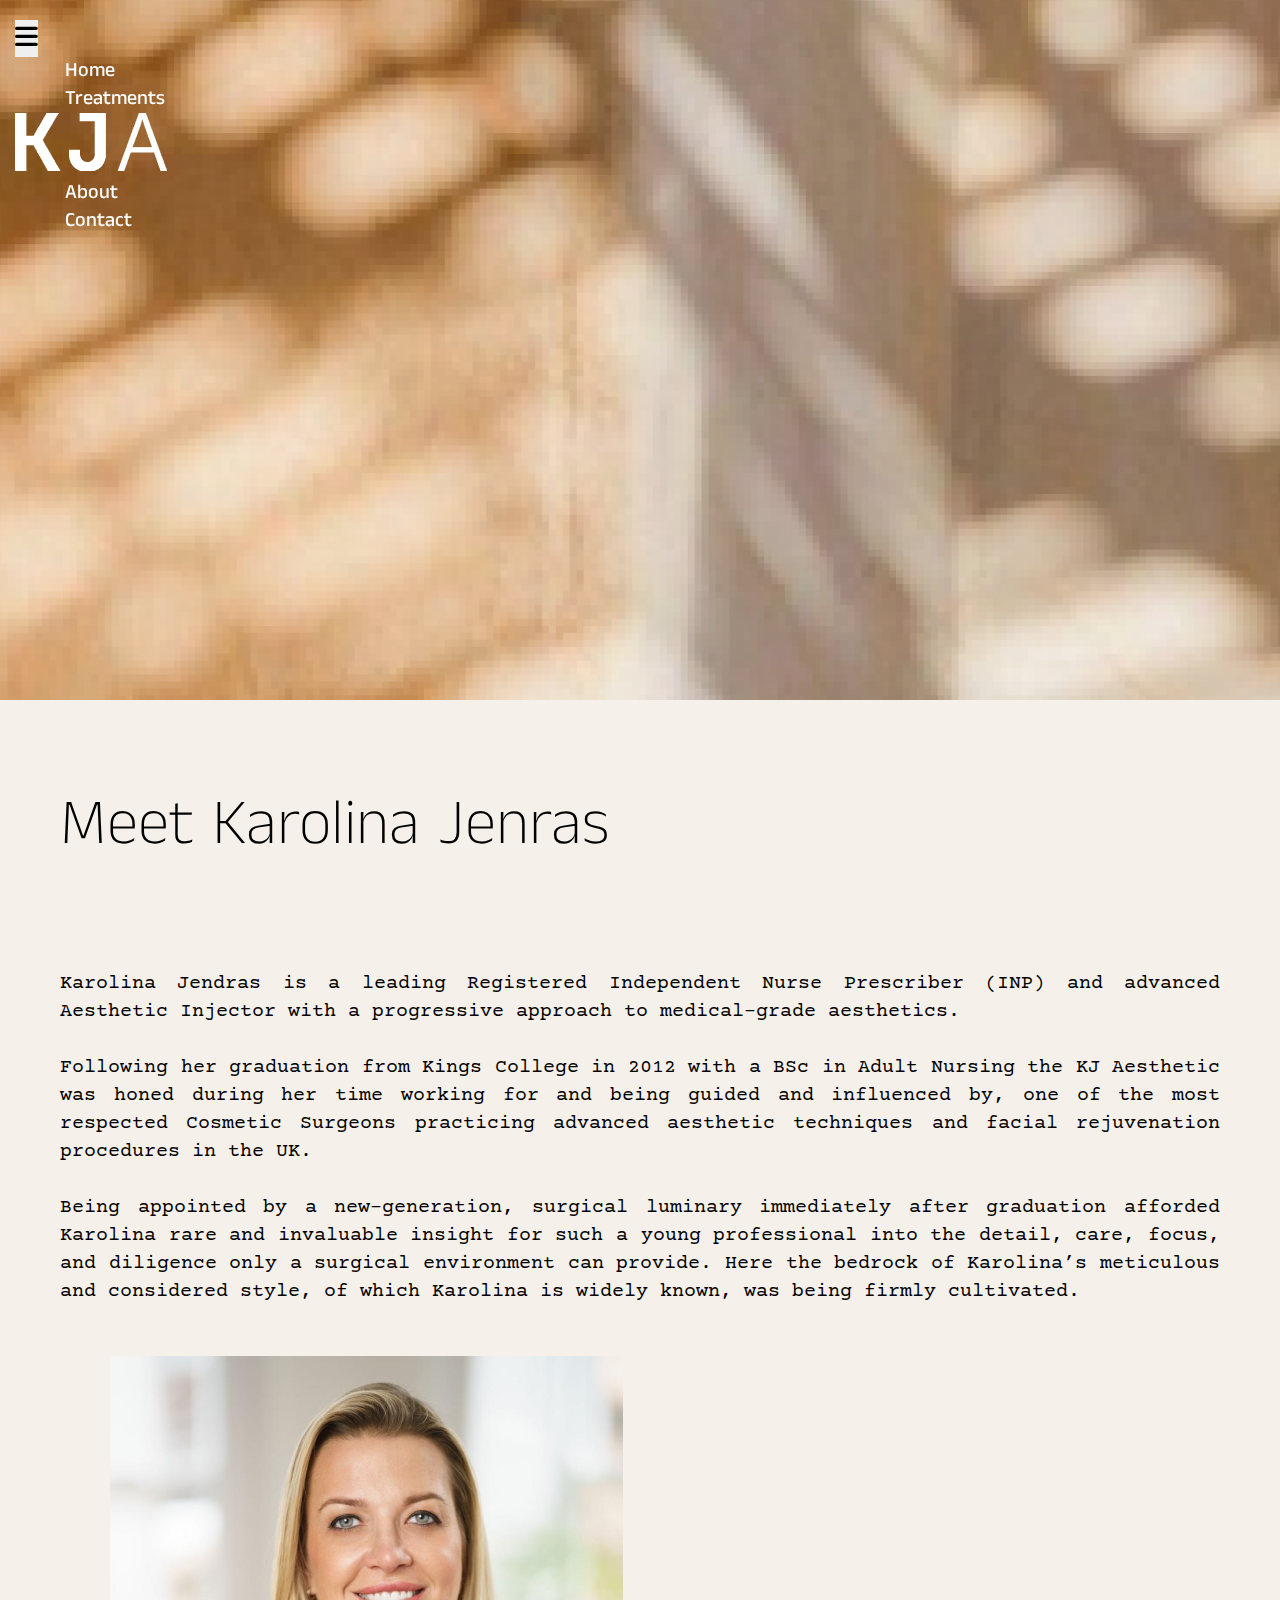
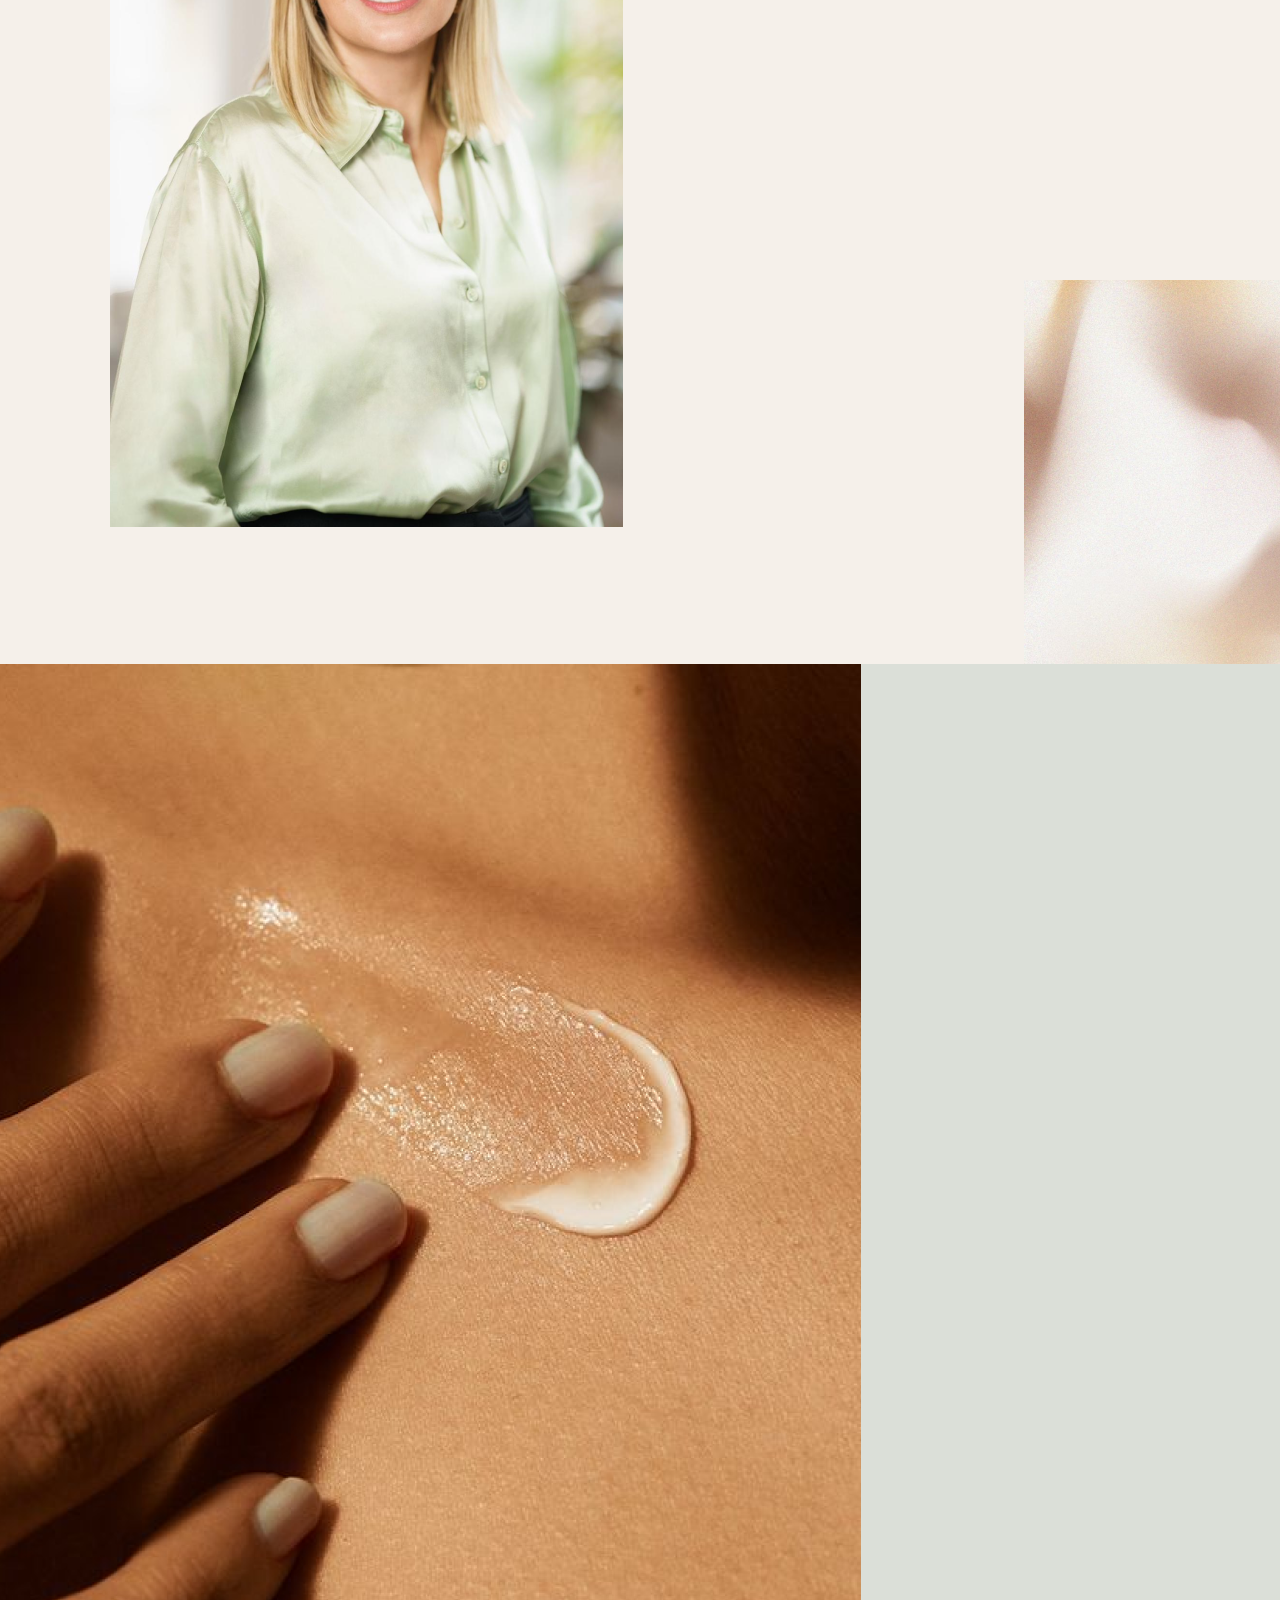
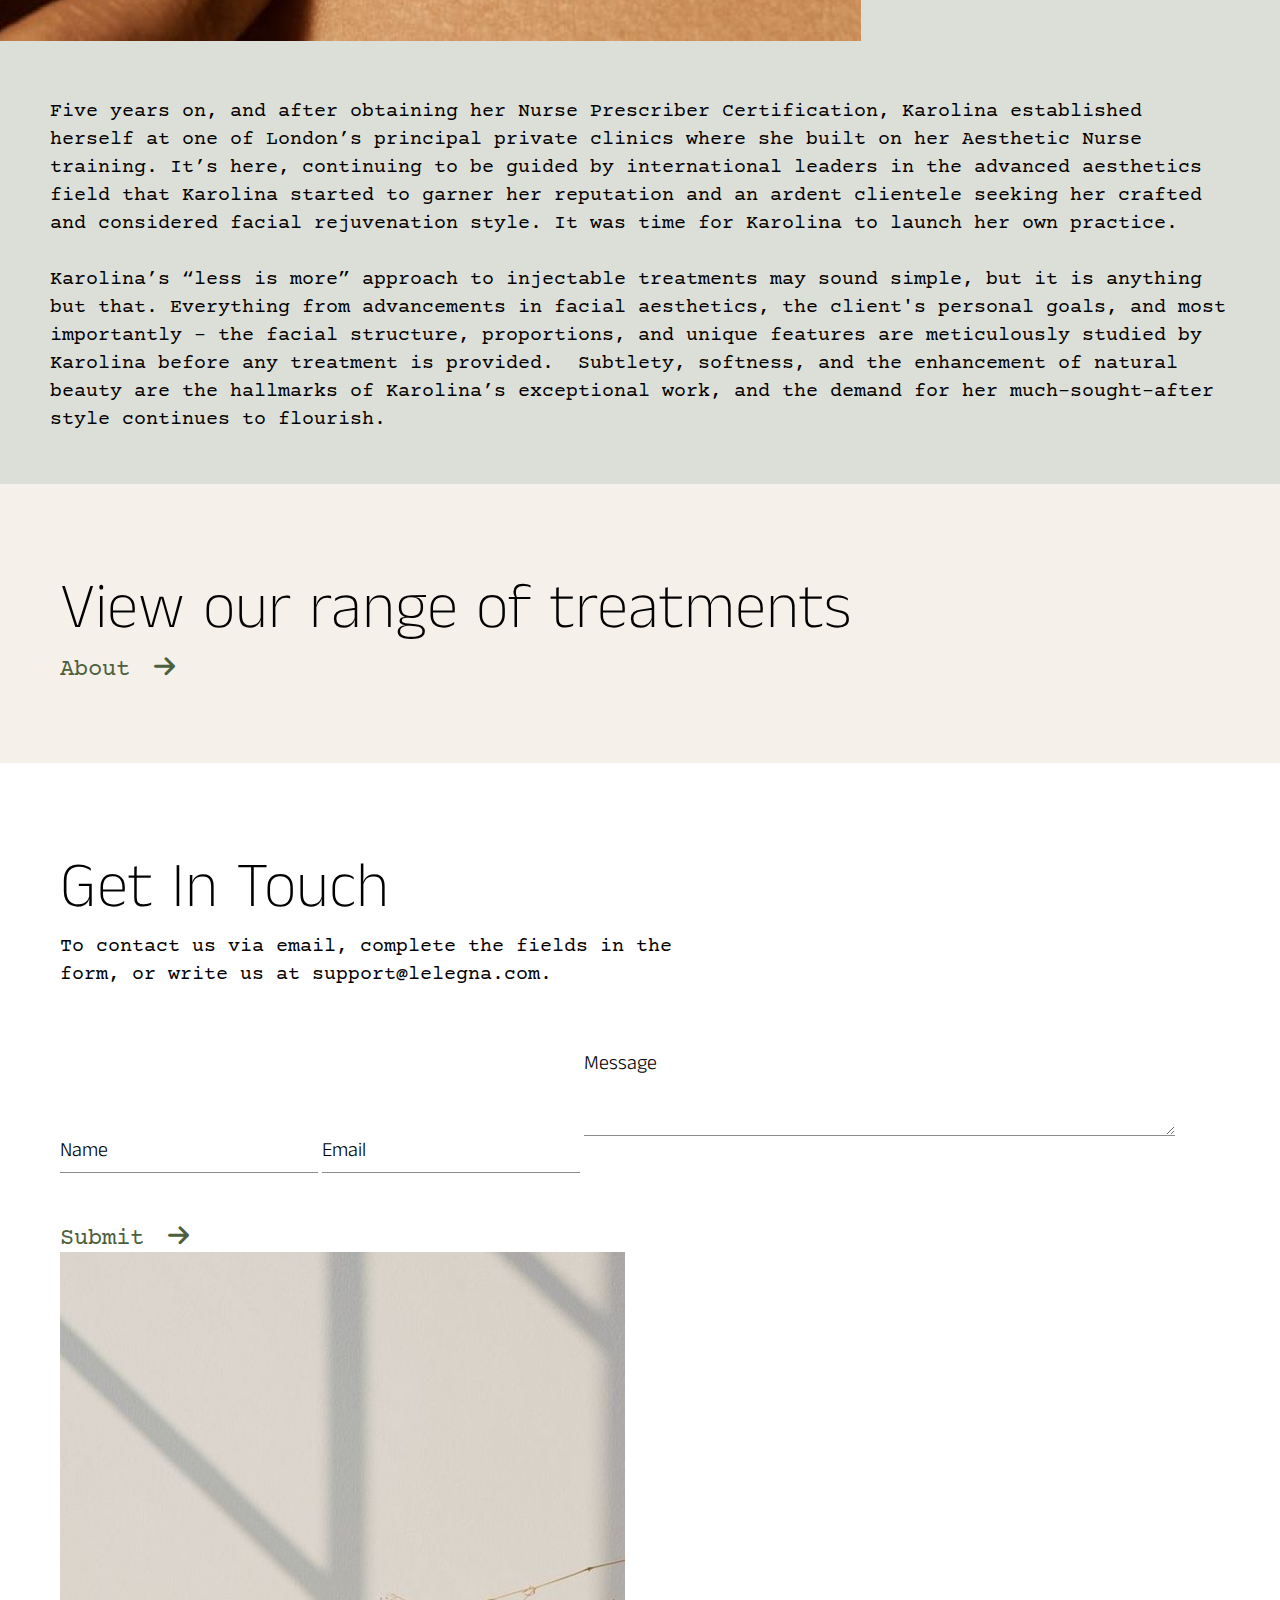
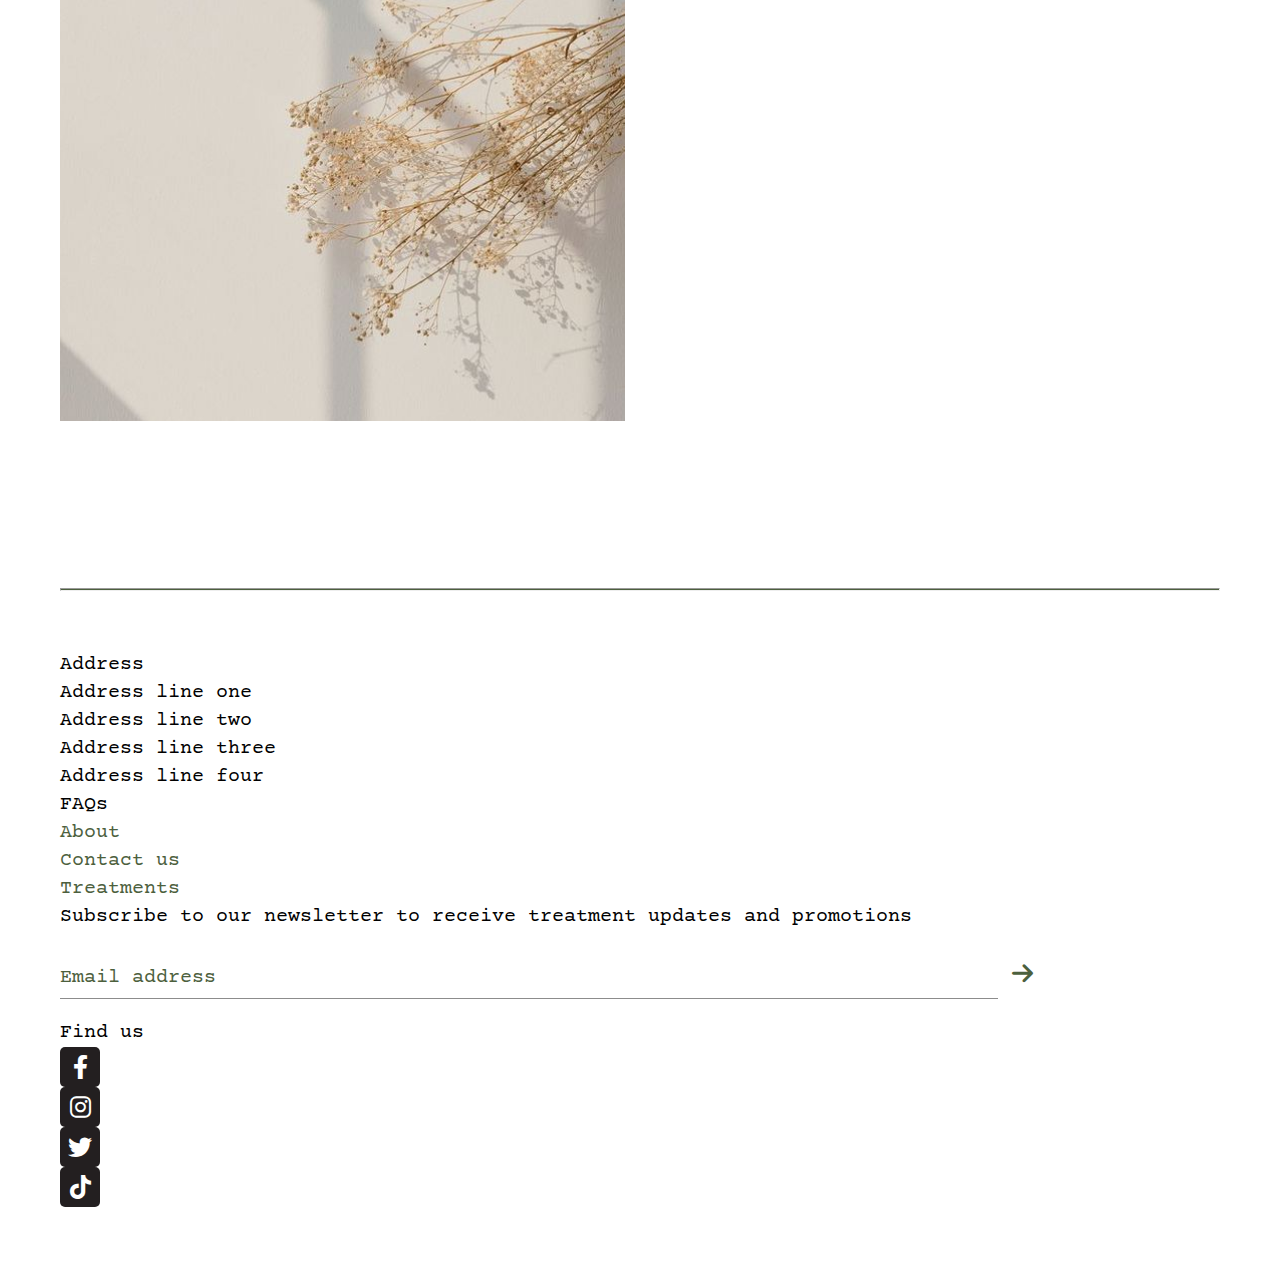
==== commit 887948a8: "php mail added" ====
--- a/about.html
+++ b/about.html
@@ -4,7 +4,7 @@
 <head>
     <meta charset="utf-8">
     <meta name="viewport" content="width=device-width, initial-scale=1">
-    <title></title>
+    <title>Karolina Jendras Aesthetics</title>
     <link href="https://cdn.jsdelivr.net/npm/bootstrap@5.2.3/dist/css/bootstrap.min.css" rel="stylesheet"
         integrity="sha384-rbsA2VBKQhggwzxH7pPCaAqO46MgnOM80zW1RWuH61DGLwZJEdK2Kadq2F9CUG65" crossorigin="anonymous">
     <!-- font -->
@@ -15,6 +15,7 @@
         rel="stylesheet">
     <!-- stylesheet -->
     <link rel="stylesheet" href="css/all.min.css">
+    <link rel="stylesheet" href="css/animate.css">
     <link rel="stylesheet" href="css/style.css">
     <link rel="stylesheet" href="css/media.css">
 
@@ -133,7 +134,7 @@
             <div class="row">
                 <div class="col-md-12 text-center">
                     <h2>View our range of treatments</h2>
-                    <a href="#" class="d-flex align-items-center gen-btn justify-content-center">About <i
+                    <a href="treatments.html" class="d-flex align-items-center gen-btn justify-content-center">About <i
                             class="fa-solid fa-arrow-right"></i></a>
                 </div>
             </div>
@@ -150,7 +151,7 @@
                         <p class="mt-2">To contact us via email, complete the fields in the <br>form, or write us at
                             support@lelegna.com.
                         </p>
-                        <form action="">
+                        <form id="contactForm">
                             <input type="text" id="name" name="name" class="form-control" placeholder="Name" required>
                             <input type="email" id="email" name="email" class="form-control" placeholder="Email"
                                 required>
@@ -162,6 +163,25 @@
                                 <i class="fa-solid fa-arrow-right"></i>
                             </button>
                         </form>
+                        <script>
+                            document.getElementById("contactForm").addEventListener("submit", function (event) {
+                                event.preventDefault(); // Prevent the default form submission
+                                var formData = new FormData(this);
+
+                                // Send the form data via AJAX
+                                var xhr = new XMLHttpRequest();
+                                xhr.open("POST", "php/submit.php", true);
+                                xhr.onload = function () {
+                                    if (xhr.status === 200) {
+                                        document.getElementById("message").innerHTML = xhr.responseText;
+                                        document.getElementById("contactForm").reset(); // Reset the form
+                                    } else {
+                                        document.getElementById("message").textContent = "Error: " + xhr.statusText;
+                                    }
+                                };
+                                xhr.send(formData);
+                            });
+                        </script>
                     </div>
                 </div>
                 <div class="col-md-6 text-end">
@@ -267,6 +287,7 @@
     <script src="https://cdn.jsdelivr.net/npm/bootstrap@5.2.3/dist/js/bootstrap.bundle.min.js"
         integrity="sha384-kenU1KFdBIe4zVF0s0G1M5b4hcpxyD9F7jL+jjXkk+Q2h455rYXK/7HAuoJl+0I4"
         crossorigin="anonymous"></script>
+        <script src="js/script.js"></script>
 </body>
 
 </html>--- a/css/style.css
+++ b/css/style.css
@@ -114,11 +114,17 @@
 /* header */
 .header {
     padding: 20px 15px;
-    position: absolute;
+    position: fixed;
     width: 100%;
-}
-
-.responsive_logobox{
+    transition: background-color 0.3s ease;
+}
+
+.header.scrolled {
+    background-color: #d6d5c6;
+    padding: 15px;
+}
+
+.responsive_logobox {
     display: none;
 }
 
@@ -145,6 +151,11 @@
 
 .navbar-brand img {
     max-width: 70%;
+    transition: max-width 0.3s ease;
+}
+
+.header.scrolled .navbar-brand img {
+    max-width: 50%;
 }
 
 
@@ -409,11 +420,11 @@
     padding-bottom: 80px;
 }
 
-.contactpg_link a:hover{
-    color: var(--cs-accent);
-}
-
-.contactpg_link{
+.contactpg_link a:hover {
+    color: var(--cs-accent);
+}
+
+.contactpg_link {
     margin-bottom: 30px;
 }
 
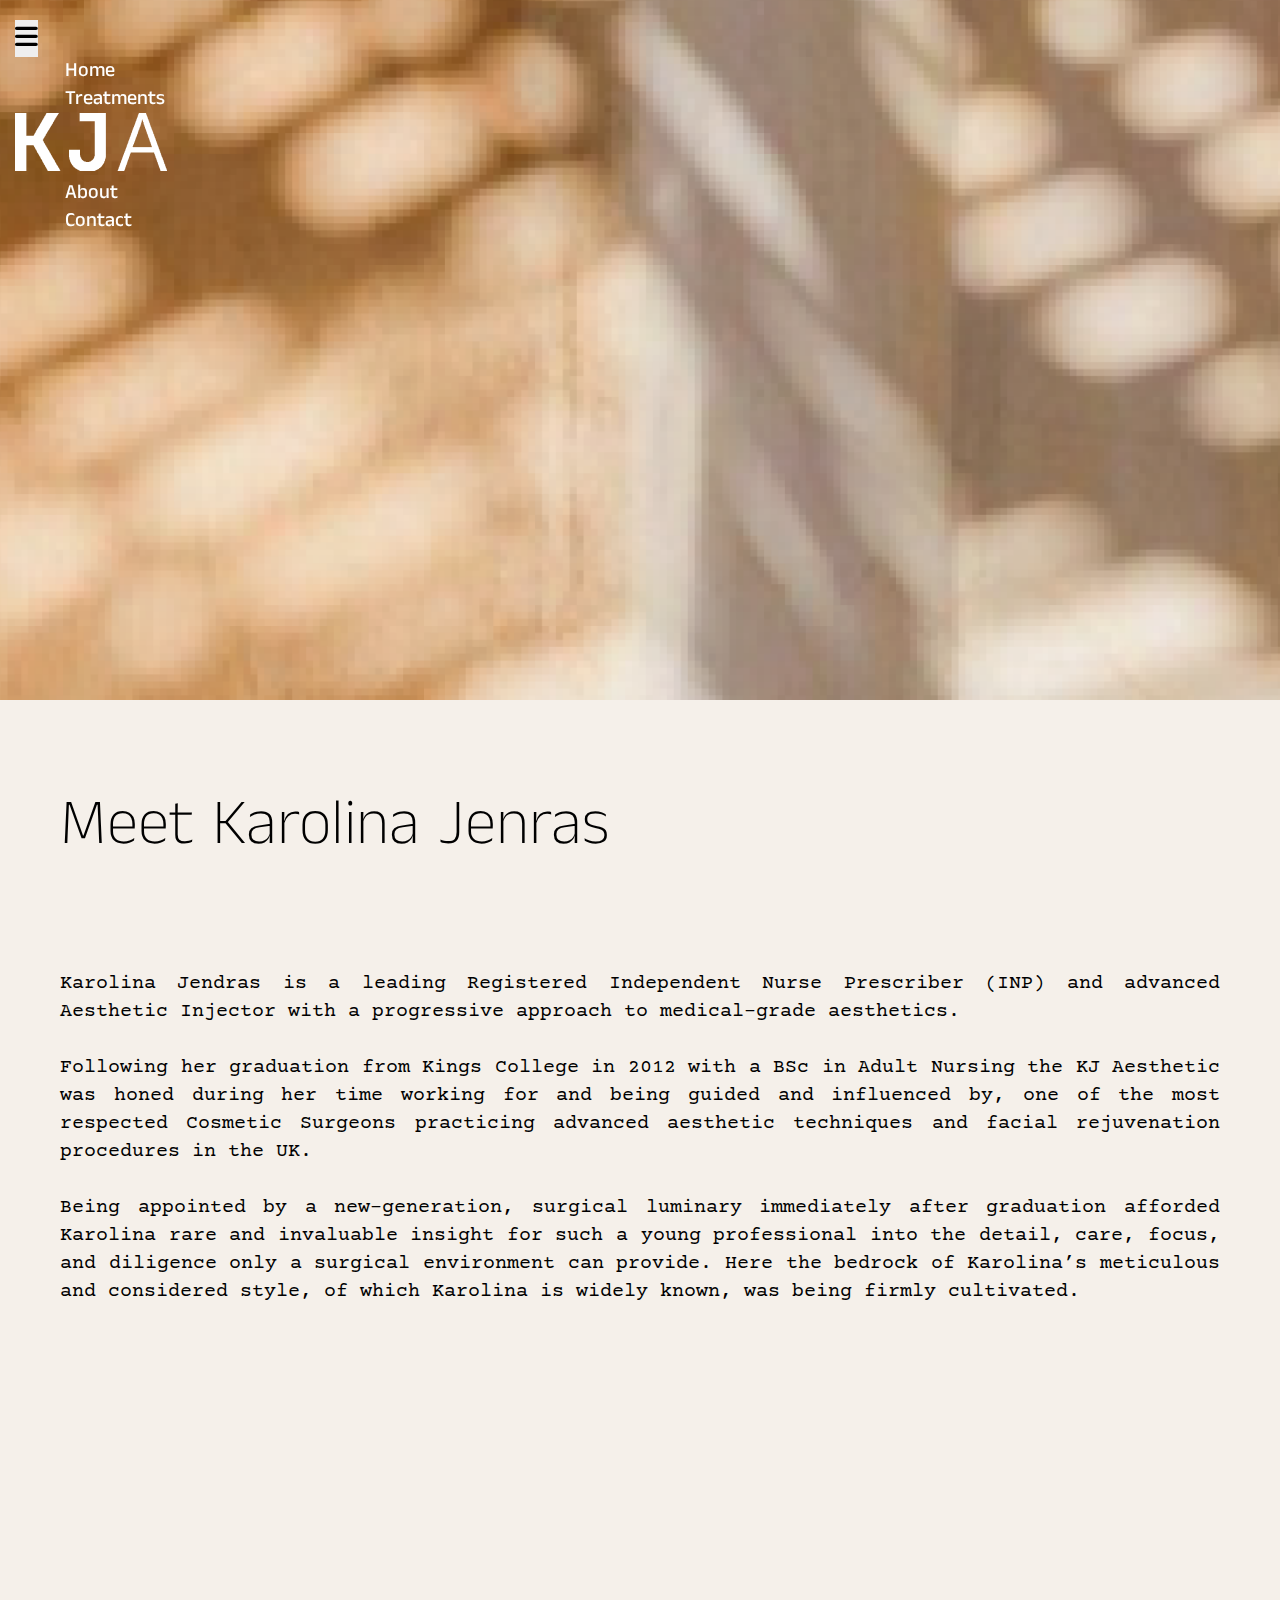
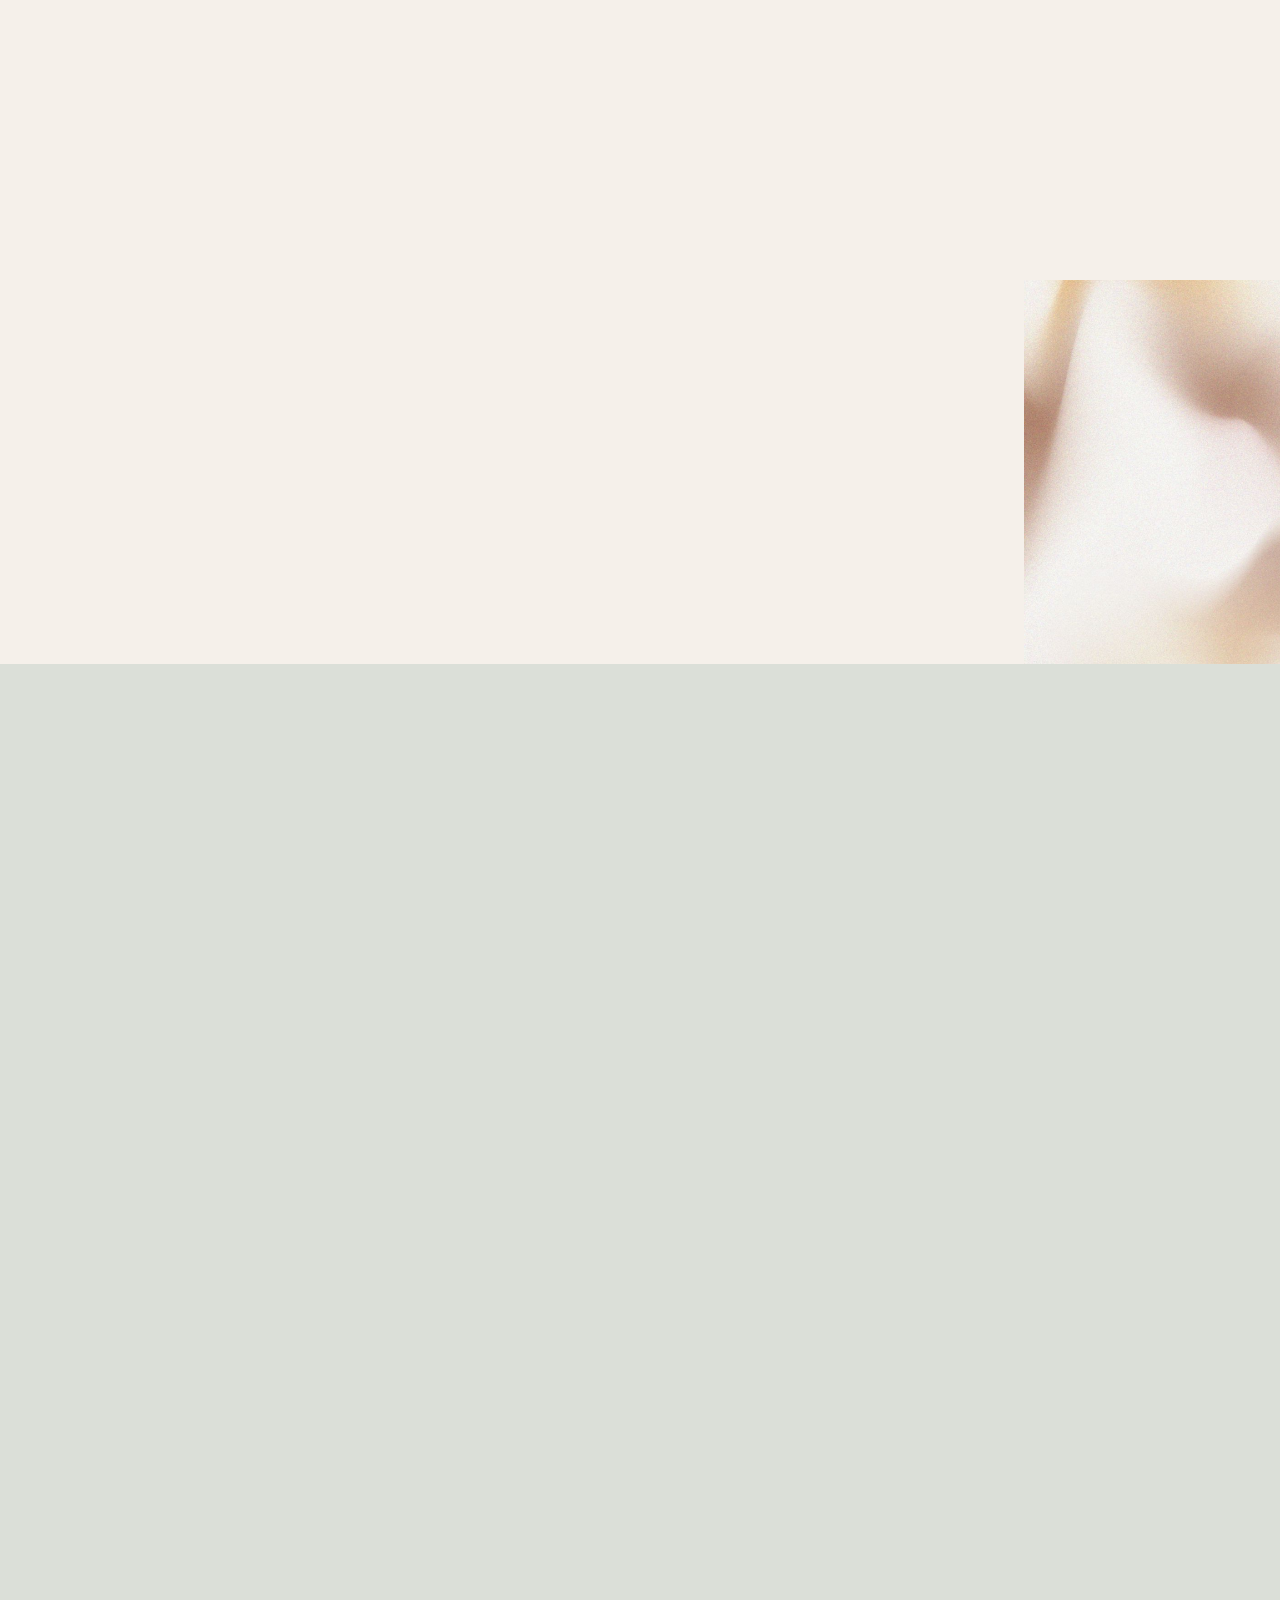
==== commit 5086577e: "animation added" ====
--- a/about.html
+++ b/about.html
@@ -23,7 +23,7 @@
 
 <body>
     <!-- header starts========================================= -->
-    <div class="header" id="header">
+    <div class="header wow fadeInDown" data-wow-duration="1s" data-wow-delay=".2s" id="header">
         <nav class="navbar navbar-expand-lg">
             <div class="container">
                 <a class="navbar-brand responsive_logobox" href="index.html"><img src="images/logo_black.png"
@@ -72,13 +72,14 @@
     <!-- treatments ends -->
 
     <!-- Meet karolina starts -->
-    <div class="meet cp60" id="meet">
+    <div class="meet cp60 overflow" id="meet">
         <div class="container-fluid">
             <div class="row">
                 <div class="col-md-12 col-lg-12 col-xl-6">
                     <div class="meet-karolina">
-                        <h2>Meet Karolina Jenras</h2>
-                        <p>Karolina Jendras is a leading Registered Independent Nurse Prescriber (INP) and advanced
+                        <h2 class="wow fadeInLeft" data-wow-duration="1s" data-wow-delay=".4s">Meet Karolina Jenras</h2>
+                        <p class="wow fadeInLeft" data-wow-duration="1s" data-wow-delay=".8s">Karolina Jendras is a
+                            leading Registered Independent Nurse Prescriber (INP) and advanced
                             Aesthetic Injector with a progressive approach to medical-grade aesthetics. <br><br>
 
                             Following her graduation from Kings College in 2012 with a BSc in Adult Nursing the KJ
@@ -94,22 +95,24 @@
                         </p>
                     </div>
                 </div>
-                <div class="col-md-12 col-lg-12 col-xl-6 text-center kja">
+                <div class="col-md-12 col-lg-12 col-xl-6 text-center kja wow fadeInRight" data-wow-duration="1s"
+                    data-wow-delay=".5s">
                     <img src="images/karolina.png" class="img-fluid" alt="karolina-jenras">
                 </div>
             </div>
         </div>
     </div>
-    <div class="about-karolina" id="about-karolina">
+    <div class="about-karolina overflow" id="about-karolina">
         <div class="container-fluid">
             <div class="row align-items-center">
                 <div class="col-md-12 col-lg-12 col-xl-6 p-0">
-                    <div class="about_image">
+                    <div class="about_image wow fadeInLeft" data-wow-duration="1s" data-wow-delay=".2s">
                         <img src="images/about-image.png" class="img-fluid w-100" alt="kja">
                     </div>
                 </div>
                 <div class="col-md-12 col-lg-12 col-xl-6 kj">
-                    <p>Five years on, and after obtaining her Nurse Prescriber Certification, Karolina established
+                    <p class="wow fadeInRight" data-wow-duration="1s" data-wow-delay=".4s">Five years on, and after
+                        obtaining her Nurse Prescriber Certification, Karolina established
                         herself at one of London’s principal private clinics where she built on her Aesthetic Nurse
                         training. It’s here, continuing to be guided by international leaders in the advanced aesthetics
                         field that Karolina started to garner her reputation and an ardent clientele seeking her crafted
@@ -133,25 +136,28 @@
         <div class="container-fluid">
             <div class="row">
                 <div class="col-md-12 text-center">
-                    <h2>View our range of treatments</h2>
-                    <a href="treatments.html" class="d-flex align-items-center gen-btn justify-content-center">About <i
-                            class="fa-solid fa-arrow-right"></i></a>
+                    <h2 class="wow fadeInUp" data-wow-duration="1s" data-wow-delay=".2s">View our range of treatments
+                    </h2>
+                    <a href="treatments.html"
+                        class="d-flex align-items-center gen-btn justify-content-center  wow fadeInUp"
+                        data-wow-duration="1s" data-wow-delay=".4s">About <i class="fa-solid fa-arrow-right"></i></a>
                 </div>
             </div>
         </div>
     </div>
 
     <!-- get in touch starts -->
-    <div class="contact about_contact cp60" id="about_contact">
+    <div class="contact about_contact cp60 overflow" id="about_contact">
         <div class="container-fluid">
             <div class="row">
                 <div class="col-md-6">
                     <div class="contact_content">
-                        <h2>Get In Touch</h2>
-                        <p class="mt-2">To contact us via email, complete the fields in the <br>form, or write us at
+                        <h2 class="wow fadeInLeft" data-wow-duration="1s" data-wow-delay=".2s">Get In Touch</h2>
+                        <p class="mt-2 wow fadeInLeft" data-wow-duration="1s" data-wow-delay=".4s">To contact us via
+                            email, complete the fields in the <br>form, or write us at
                             support@lelegna.com.
                         </p>
-                        <form id="contactForm">
+                        <form id="contactForm" class="wow fadeInLeft" data-wow-duration="1s" data-wow-delay=".6s">
                             <input type="text" id="name" name="name" class="form-control" placeholder="Name" required>
                             <input type="email" id="email" name="email" class="form-control" placeholder="Email"
                                 required>
@@ -184,7 +190,7 @@
                         </script>
                     </div>
                 </div>
-                <div class="col-md-6 text-end">
+                <div class="col-md-6 text-end wow fadeInRight" data-wow-duration="1s" data-wow-delay=".4s">
                     <img src="images/contact-about.png" class="img-fluid" alt="contact-about">
                 </div>
             </div>
@@ -198,7 +204,7 @@
             <hr>
             <div class="row p-5">
                 <div class="col-md-4 col-lg-4 col-xl-3">
-                    <div class="footer_content">
+                    <div class="footer_content wow fadeInUp" data-wow-duration="1s" data-wow-delay=".2s">
                         <p>Address</p>
                         <ul>
                             <li>
@@ -216,29 +222,29 @@
                         </ul>
                     </div>
                 </div>
-                <div class="col-md-4 col-lg-3">
+                <div class="col-md-4 col-lg-3 wow fadeInUp" data-wow-duration="1s" data-wow-delay=".4s">
                     <div class="footer_content menu">
                         <p>FAQs</p>
                         <ul>
                             <li>
-                                <a href="#">
+                                <a href="about.html">
                                     <p>About</p>
                                 </a>
                             </li>
                             <li>
-                                <a href="connect.html">
+                                <a href="contact.html">
                                     <p>Contact us</p>
                                 </a>
                             </li>
                             <li>
-                                <a href="skindex.html">
+                                <a href="treatments.html">
                                     <p>Treatments </p>
                                 </a>
                             </li>
                         </ul>
                     </div>
                 </div>
-                <div class="col-md-4 col-lg-4">
+                <div class="col-md-4 col-lg-4 wow fadeInUp" data-wow-duration="1s" data-wow-delay=".6s">
                     <div class="footer_content">
                         <p>
                             Subscribe to our newsletter to receive
@@ -253,7 +259,7 @@
                         </form>
                     </div>
                 </div>
-                <div class="col-md-4 col-lg-2">
+                <div class="col-md-4 col-lg-2 wow fadeInUp" data-wow-duration="1s" data-wow-delay=".8s">
                     <div class="social">
                         <p>Find us</p>
                         <ul class="d-flex align-items-center mt-3">
@@ -287,7 +293,11 @@
     <script src="https://cdn.jsdelivr.net/npm/bootstrap@5.2.3/dist/js/bootstrap.bundle.min.js"
         integrity="sha384-kenU1KFdBIe4zVF0s0G1M5b4hcpxyD9F7jL+jjXkk+Q2h455rYXK/7HAuoJl+0I4"
         crossorigin="anonymous"></script>
-        <script src="js/script.js"></script>
+    <script src="js/script.js"></script>
+    <script src="js/wow.min.js"></script>
+    <script>
+        new WOW().init();
+    </script>
 </body>
 
 </html>--- a/css/style.css
+++ b/css/style.css
@@ -95,7 +95,7 @@
 }
 
 .gen-btn:hover {
-    color: var(--cs-darkgrn);
+    color: var(--cs-text);
     padding-left: 10px;
 }
 
@@ -109,6 +109,10 @@
     border-color: #8C8C8C;
     outline: 0;
     box-shadow: none;
+}
+
+.overflow{
+    overflow: hidden;
 }
 
 /* header */
@@ -268,7 +272,7 @@
 }
 
 .menu ul li a p {
-    color: var(--cs-accent);
+    color: var(--cs-text);
 }
 
 .footer_content ul li:hover {
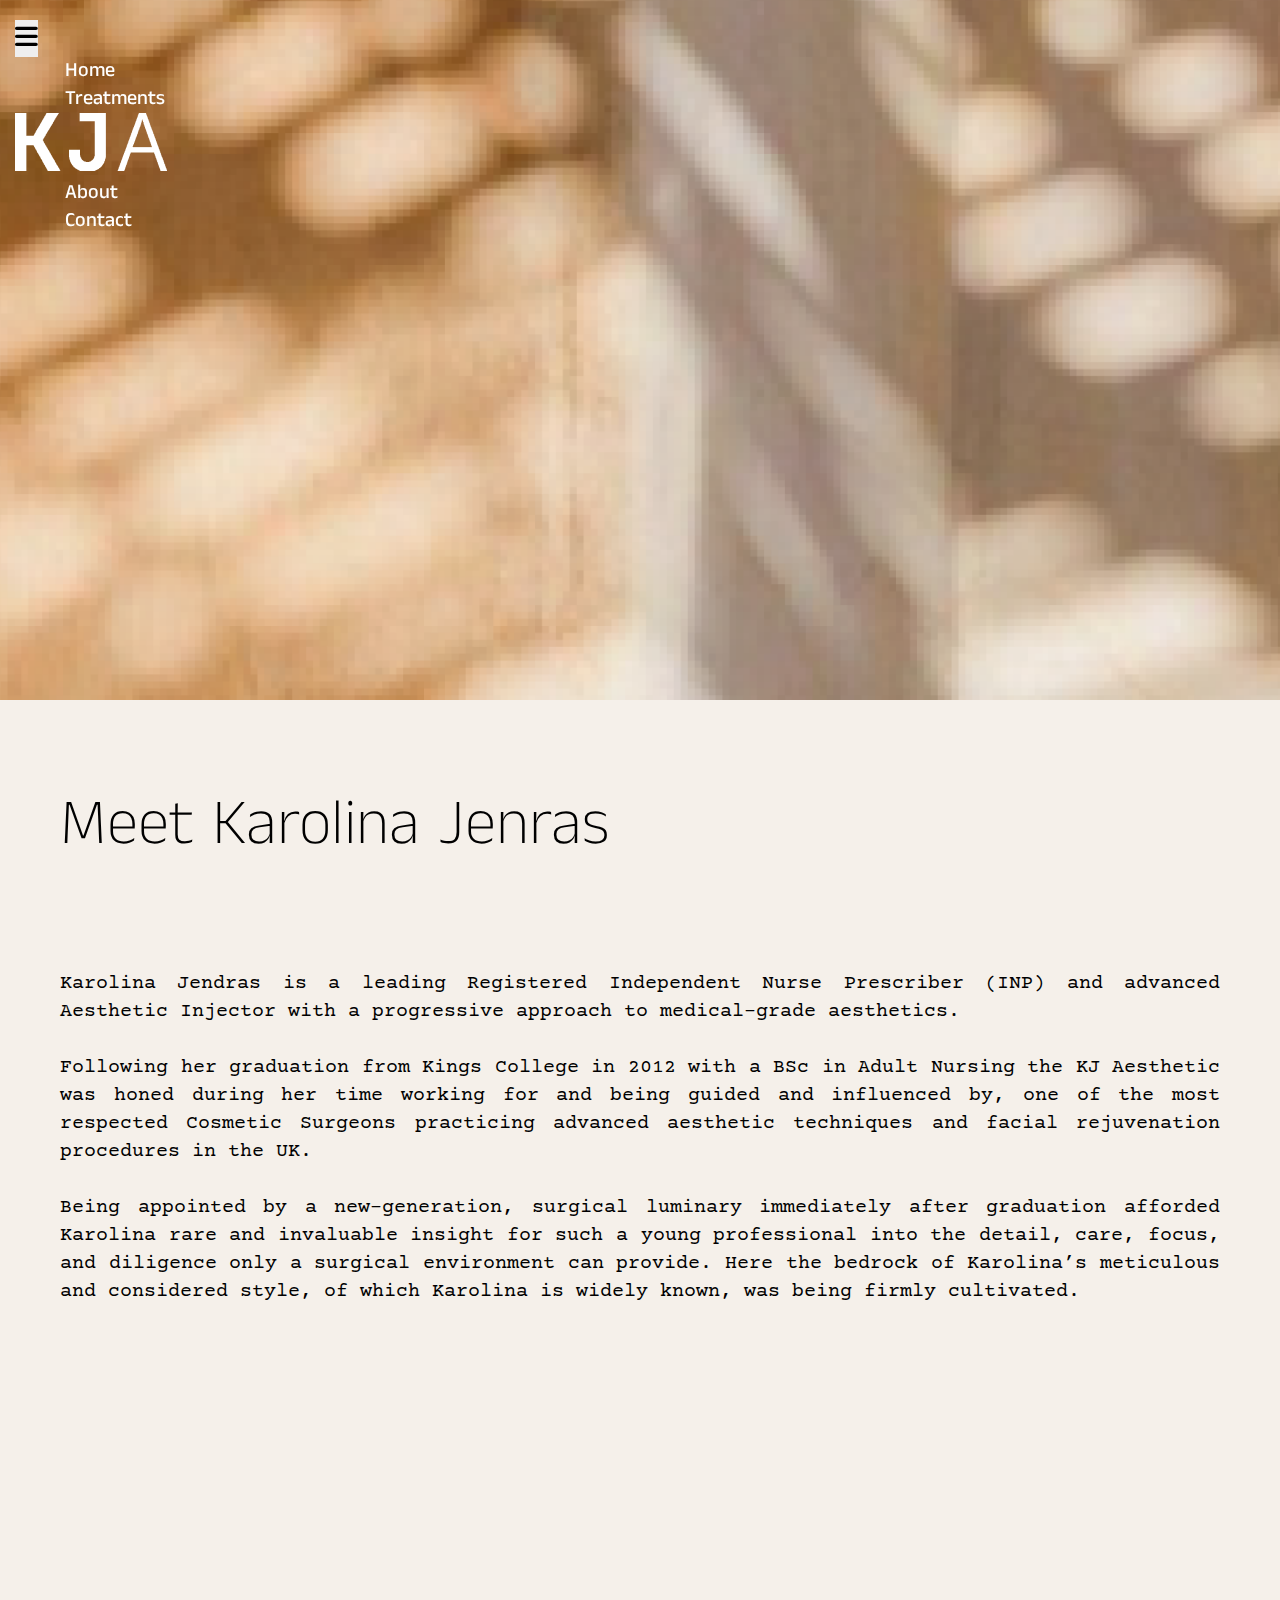
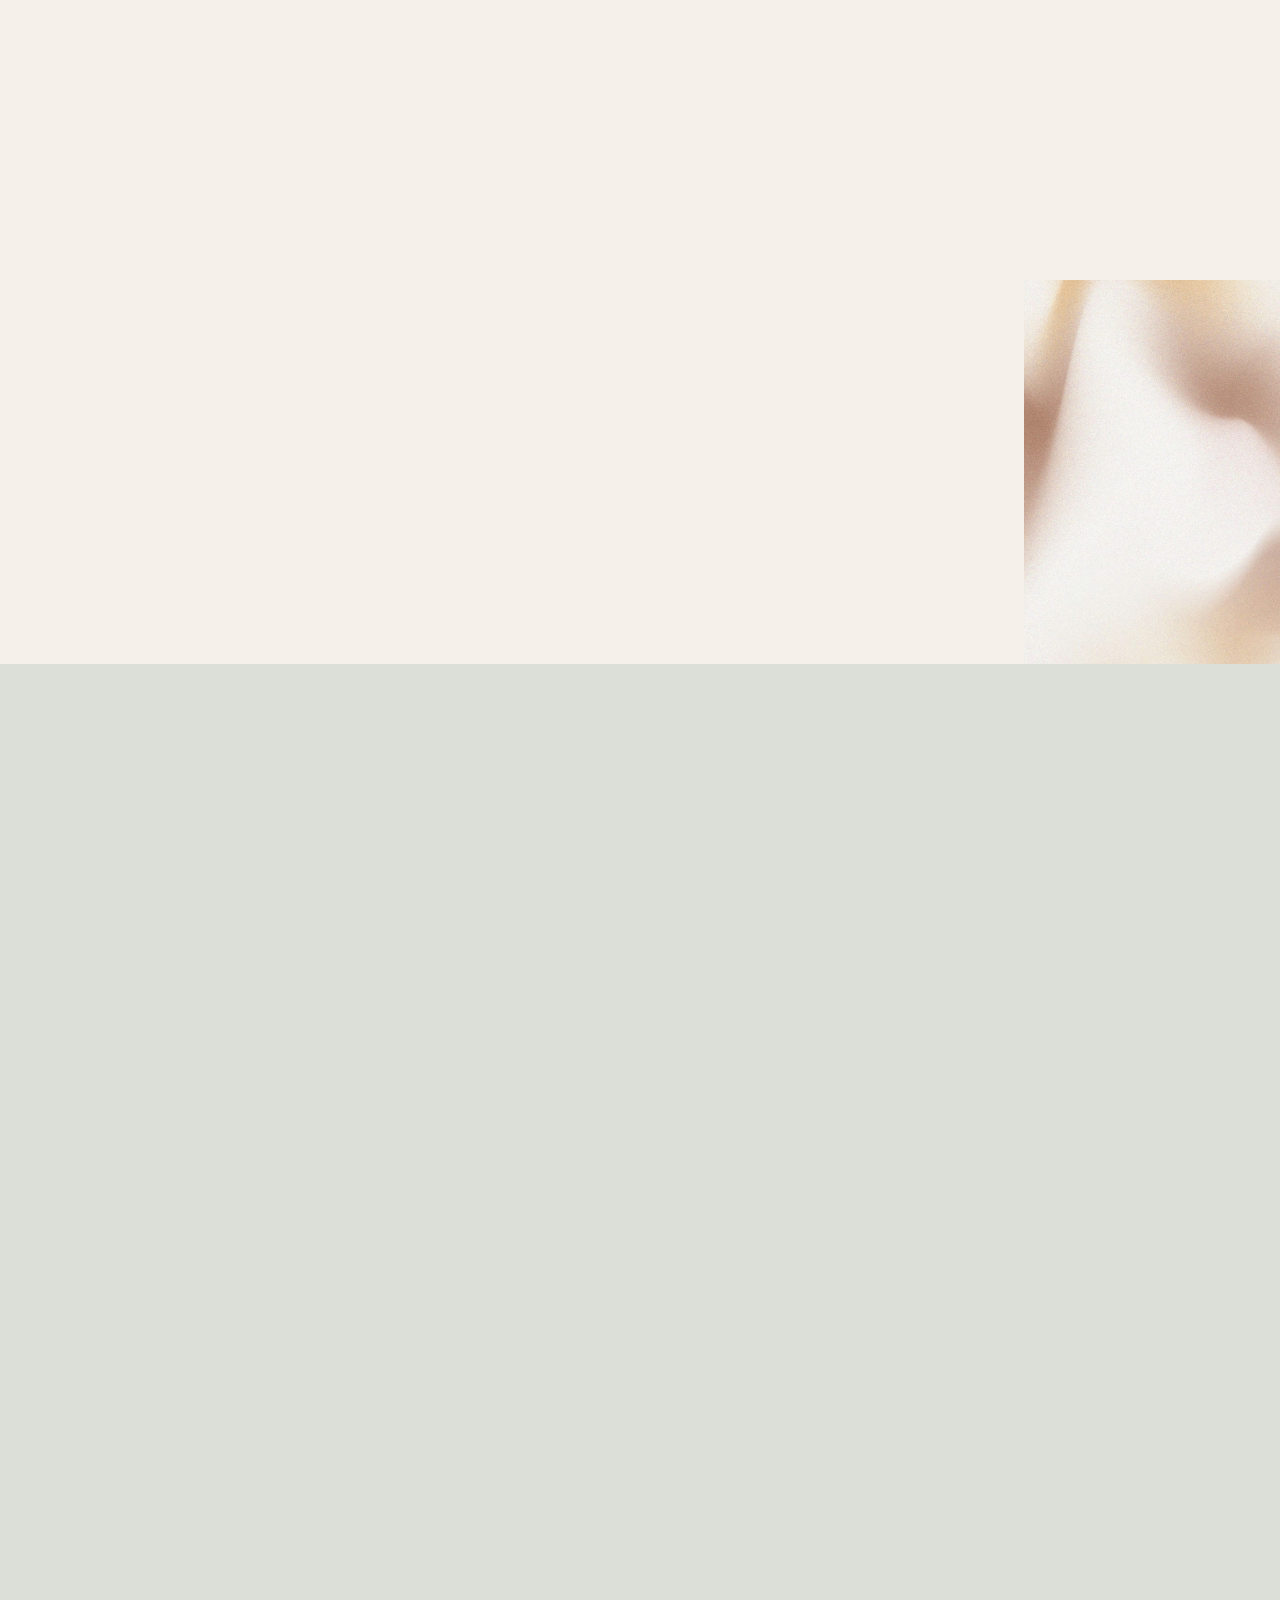
==== commit 2be6dad5: "newsletter" ====
--- a/about.html
+++ b/about.html
@@ -257,6 +257,25 @@
                                 <i class="fa-solid fa-arrow-right"></i>
                             </button>
                         </form>
+                        <script>
+                            document.getElementById("contactForm").addEventListener("submit", function (event) {
+                                event.preventDefault(); // Prevent the default form submission
+                                var formData = new FormData(this);
+
+                                // Send the form data via AJAX
+                                var xhr = new XMLHttpRequest();
+                                xhr.open("POST", "php/newsletter.php", true);
+                                xhr.onload = function () {
+                                    if (xhr.status === 200) {
+                                        document.getElementById("message").innerHTML = xhr.responseText;
+                                        document.getElementById("contactForm").reset(); // Reset the form
+                                    } else {
+                                        document.getElementById("message").textContent = "Error: " + xhr.statusText;
+                                    }
+                                };
+                                xhr.send(formData);
+                            });
+                        </script>
                     </div>
                 </div>
                 <div class="col-md-4 col-lg-2 wow fadeInUp" data-wow-duration="1s" data-wow-delay=".8s">
--- a/css/style.css
+++ b/css/style.css
@@ -111,30 +111,50 @@
     box-shadow: none;
 }
 
-.overflow{
+.overflow {
     overflow: hidden;
 }
 
-/* header */
+.navbar-toggler,
+.navbar-toggler:focus {
+    box-shadow: none
+}
+
+.contact_content form,
+.kar h4 {
+    margin-top: 50px
+}
+
+.ct_header li a,
+.menu ul li a p,
+.navbar-toggler,
+.trt_head li a {
+    color: var(--cs-text)
+}
+
+.footer_content ul li,
+.social ul li a i {
+    transition: .2s ease-in-out, .2s ease-in-out
+}
+
 .header {
     padding: 20px 15px;
     position: fixed;
     width: 100%;
-    transition: background-color 0.3s ease;
+    transition: background-color .3s
 }
 
 .header.scrolled {
     background-color: #d6d5c6;
-    padding: 15px;
+    padding: 15px
 }
 
 .responsive_logobox {
-    display: none;
+    display: none
 }
 
 .navbar-expand-lg .navbar-nav .nav-link {
-    padding: 0;
-    padding: 0px 50px;
+    padding: 0 50px
 }
 
 .nav-item a {
@@ -142,159 +162,120 @@
     font-weight: 500;
     font-family: "Anek Tamil", sans-serif;
     line-height: 28.16px;
-    color: var(--cs-white);
-}
-
+    color: var(--cs-white)
+}
+
+.contactpg_link a:hover,
 .nav-item a:hover {
-    color: var(--cs-accent);
-}
-
-.navbar-nav .nav-item.active .nav-link {
-    /* font-weight: 500; */
+    color: var(--cs-accent)
 }
 
 .navbar-brand img {
     max-width: 70%;
-    transition: max-width 0.3s ease;
+    transition: max-width .3s
 }
 
 .header.scrolled .navbar-brand img {
-    max-width: 50%;
-}
-
-
-.navbar-toggler:focus {
-    box-shadow: none;
+    max-width: 50%
 }
 
 .navbar-toggler {
     border: none;
     padding: 0;
-    font-size: 26px;
-    color: var(--cs-text);
-    box-shadow: none;
-}
-
-/* header ends */
-
-/* banner starts */
+    font-size: 26px
+}
+
 .hero {
-    background: url(../images/banner.png) center center / cover no-repeat;
+    background: url(../images/banner.png) center center/cover no-repeat
 }
 
 .hero .row {
-    min-height: 88vh;
-}
-
-/* banner ends */
-
-/* range of treatments starts */
-
-/* range of treatments ends */
-
-/* about starts */
+    min-height: 88vh
+}
+
 .about_box {
-    background-color: var(--cs-greenbg);
+    background-color: var(--cs-greenbg)
 }
 
 .ab_box {
-    padding: 60px;
+    padding: 60px
 }
 
 .about_content {
-    padding: 80px 0px;
-    width: 83%;
+    padding: 80px 0;
+    width: 83%
 }
 
 .about_content p {
     padding-left: 50px;
-    padding-top: 20px;
+    padding-top: 20px
 }
 
 .kar h4 {
     display: flex;
     align-items: center;
-    justify-content: end;
-    margin-top: 50px;
+    justify-content: end
 }
 
 .kar h4 hr {
     width: 80px;
-    margin-right: 20px;
-}
-
-/* about ends */
-
-/* get in touch starts */
-.contact {
-    background-color: var(--cs-primary);
-}
-
-.contact_content form {
-    margin-top: 50px;
+    margin-right: 20px
+}
+
+.contact,
+.cta,
+.footer {
+    background-color: var(--cs-primary)
 }
 
 .contact_content form input,
 .contact_content form textarea {
     background-color: transparent;
     border: 0;
-    border-bottom: 1px solid #8C8C8C;
-    padding: 10px 10px 10px 0px;
+    border-bottom: 1px solid #8c8c8c;
+    padding: 10px 10px 10px 0;
     border-radius: 0;
-    margin-bottom: 20px;
+    margin-bottom: 20px
+}
+
+.newsletter input,
+form button {
+    background-color: transparent;
+    border: 0
 }
 
 .contact_content form input::placeholder,
 .contact_content form textarea::placeholder {
     font-size: 20px;
     font-weight: 300;
-    color: var(--cs-text);
+    color: var(--cs-text)
 }
 
 form button {
-    border: 0;
     font-family: "Courier Prime", monospace;
     font-size: 24px;
     font-weight: 400;
-    color: var(--cs-accent);
-    background-color: transparent;
-}
-
-/* get in touch ends */
-
-/* footer starts */
-.footer {
-    background-color: var(--cs-primary);
-}
-
-.footer_content ul li {
-    transition: .2s all ease-in-out, .2s all ease-in-out;
-}
-
-.menu ul li a p {
-    color: var(--cs-text);
+    color: var(--cs-accent)
 }
 
 .footer_content ul li:hover {
-    padding-left: 5px;
+    padding-left: 5px
 }
 
 .newsletter input {
-    background-color: transparent;
-    border: 0;
-    border-bottom: 1px solid #8C8C8C;
-    padding: 10px 10px 10px 0px;
+    border-bottom: 1px solid #8c8c8c;
+    padding: 10px 10px 10px 0;
     border-radius: 0;
     margin-bottom: 20px;
     width: 80%;
-    margin-top: 20px;
+    margin-top: 20px
 }
 
 .newsletter input::placeholder {
     font-family: "Courier Prime", monospace;
     font-size: 20px;
     font-weight: 400;
-    color: var(--cs-accent);
+    color: var(--cs-accent)
 }
 
 .social ul li a i {
@@ -306,143 +287,93 @@
     justify-content: center;
     margin-right: 10px;
     border-radius: 5px;
-    color: var(--cs-white);
-    transition: .2s all ease-in-out, .2s all ease-in-out;
+    color: var(--cs-white)
 }
 
 .social ul li a i:hover {
     background-color: var(--cs-accent);
-    margin-top: -8px;
-}
-
-/* footer ends */
-
-/* ================================================ */
-
-/* treatments page starts */
-.trt_head li a {
-    color: var(--cs-text);
+    margin-top: -8px
 }
 
 .treatments {
-    background: url(../images/treatment-banner.png) center center / cover no-repeat;
-    ;
-}
-
+    background: url(../images/treatment-banner.png) center center/cover no-repeat
+}
+
+.aboutpg .row,
 .treatments .row {
-    min-height: 60vh;
+    min-height: 60vh
 }
 
 .skindex_content {
     width: 60%;
-    margin: auto;
+    margin: auto
 }
 
 .items_title {
     display: flex;
     justify-content: space-between;
-    align-items: end;
+    align-items: end
 }
 
 .wd {
     width: 40%;
-    text-align: left;
-}
-
+    text-align: left
+}
+
+.about-karolina,
+.footer_trt,
 .trt_contact {
-    background-color: var(--cs-darkgrn);
-}
-
-.footer_trt {
-    background-color: var(--cs-darkgrn);
-}
-
-/* treatments page ends */
-
-/* ================================================ */
-
-/* about page starts */
+    background-color: var(--cs-darkgrn)
+}
+
 .aboutpg {
-    background: url(../images/about-banner.png) center center / cover no-repeat;
-    ;
-}
-
-.aboutpg .row {
-    min-height: 60vh;
+    background: url(../images/about-banner.png) center center/cover no-repeat
 }
 
 .meet {
-    background: url(../images/about-abstract.png) bottom right no-repeat;
-    background-size: 20%;
-    background-color: var(--cs-primary);
+    background: url(../images/about-abstract.png) bottom right/20% no-repeat;
+    background-color: var(--cs-primary)
 }
 
 .meet-karolina p {
     padding-top: 100px;
-    text-align: justify;
-}
-
-.about-karolina {
-    background-color: var(--cs-darkgrn);
+    text-align: justify
 }
 
 .kj {
-    padding: 100px;
-}
-
-.cta {
-    background-color: var(--cs-primary);
-}
-
-.about_contact {
-    background-color: var(--cs-white);
-}
-
+    padding: 100px
+}
+
+.about_contact,
+.contact_header,
 .footer_about {
-    background-color: var(--cs-white);
-}
-
-/* about page ends */
-
-/* ================================================ */
-
-/* Contact starts */
-.contact_header {
-    background-color: var(--cs-white);
-}
-
-.ct_header li a {
-    color: var(--cs-text);
+    background-color: var(--cs-white)
 }
 
 .contctpg {
-    padding: 180px 60px 80px 60px;
-    background-color: var(--cs-darkgrn);
+    padding: 180px 60px 80px;
+    background-color: var(--cs-darkgrn)
 }
 
 .contact_title {
-    padding-bottom: 80px;
-}
-
-.contactpg_link a:hover {
-    color: var(--cs-accent);
+    padding-bottom: 80px
 }
 
 .contactpg_link {
-    margin-bottom: 30px;
+    margin-bottom: 30px
 }
 
 .inpbox {
     display: flex;
-    justify-content: space-between;
+    justify-content: space-between
 }
 
 .inpitem {
-    width: 48%;
+    width: 48%
 }
 
 .contactpg_form form input::placeholder,
 .contactpg_form form textarea::placeholder {
     color: var(--cs-accent);
-    font-family: "Courier Prime", monospace;
+    font-family: "Courier Prime", monospace
 }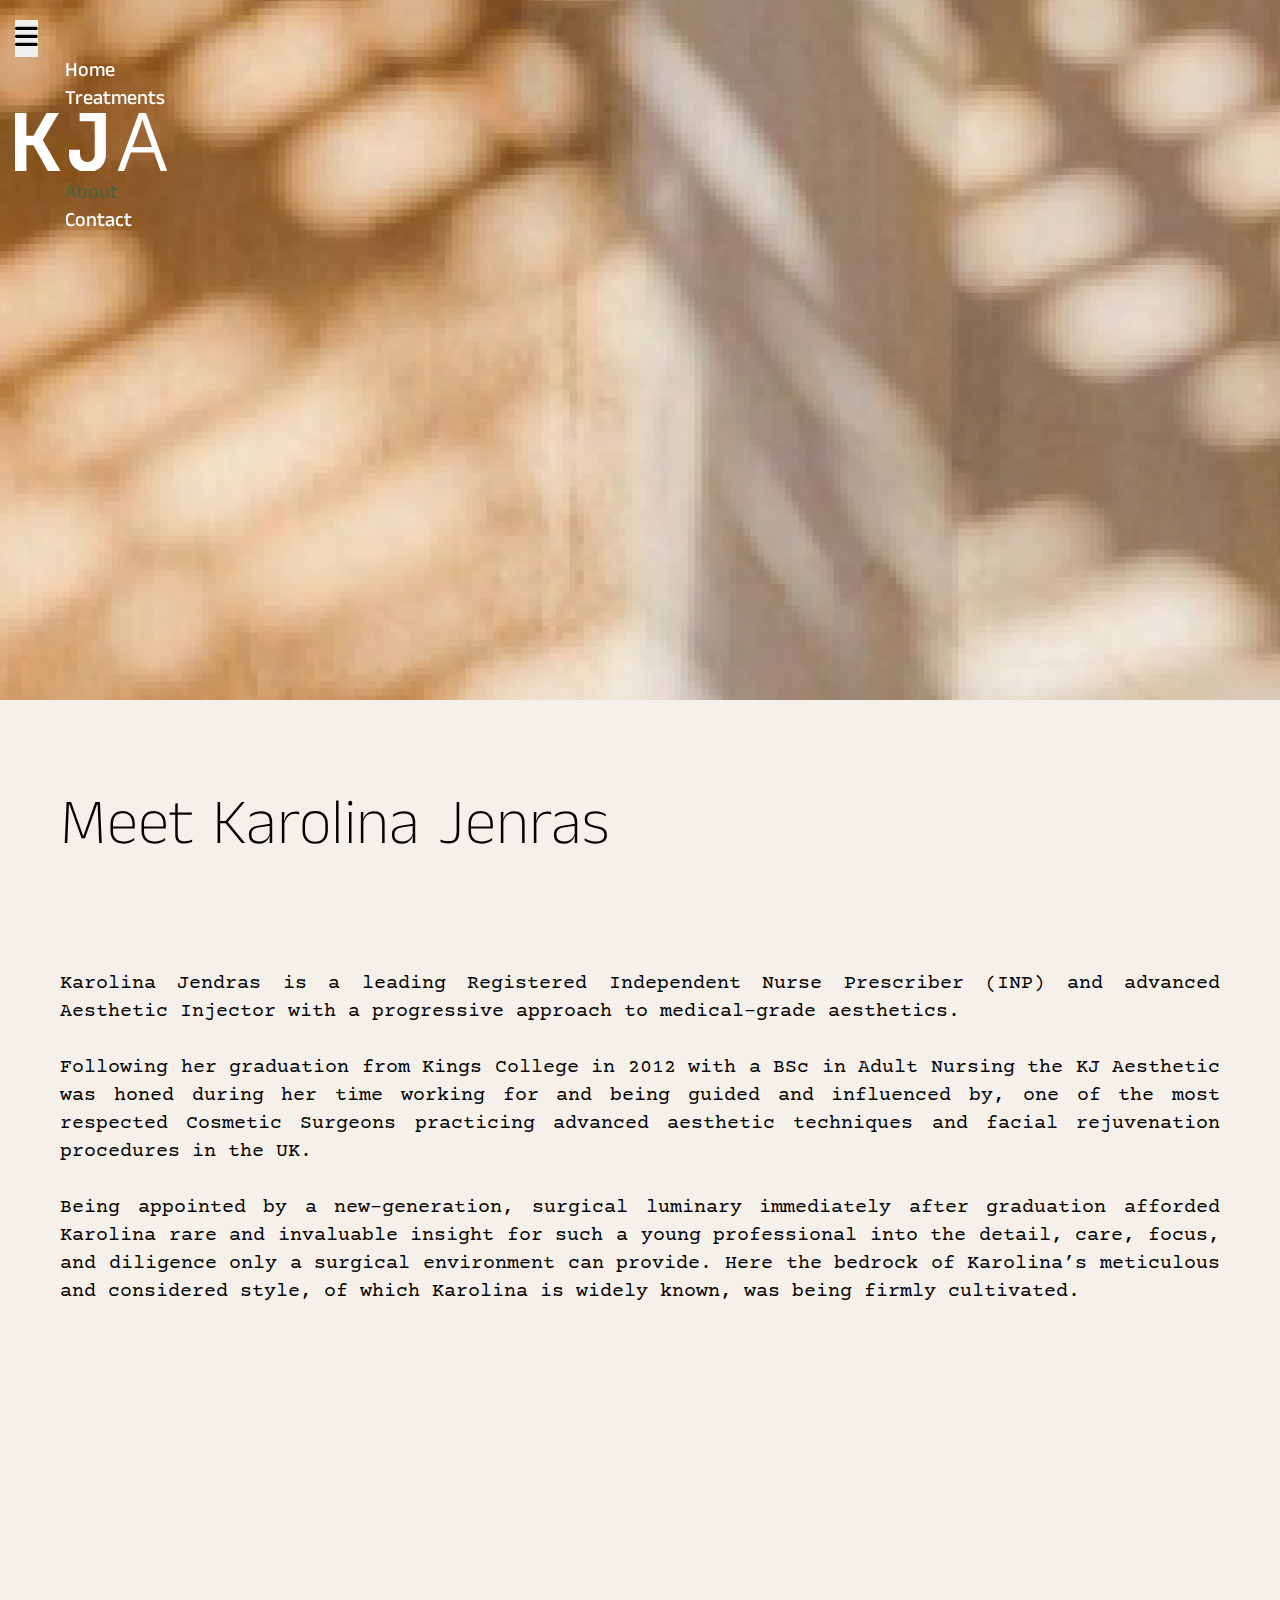
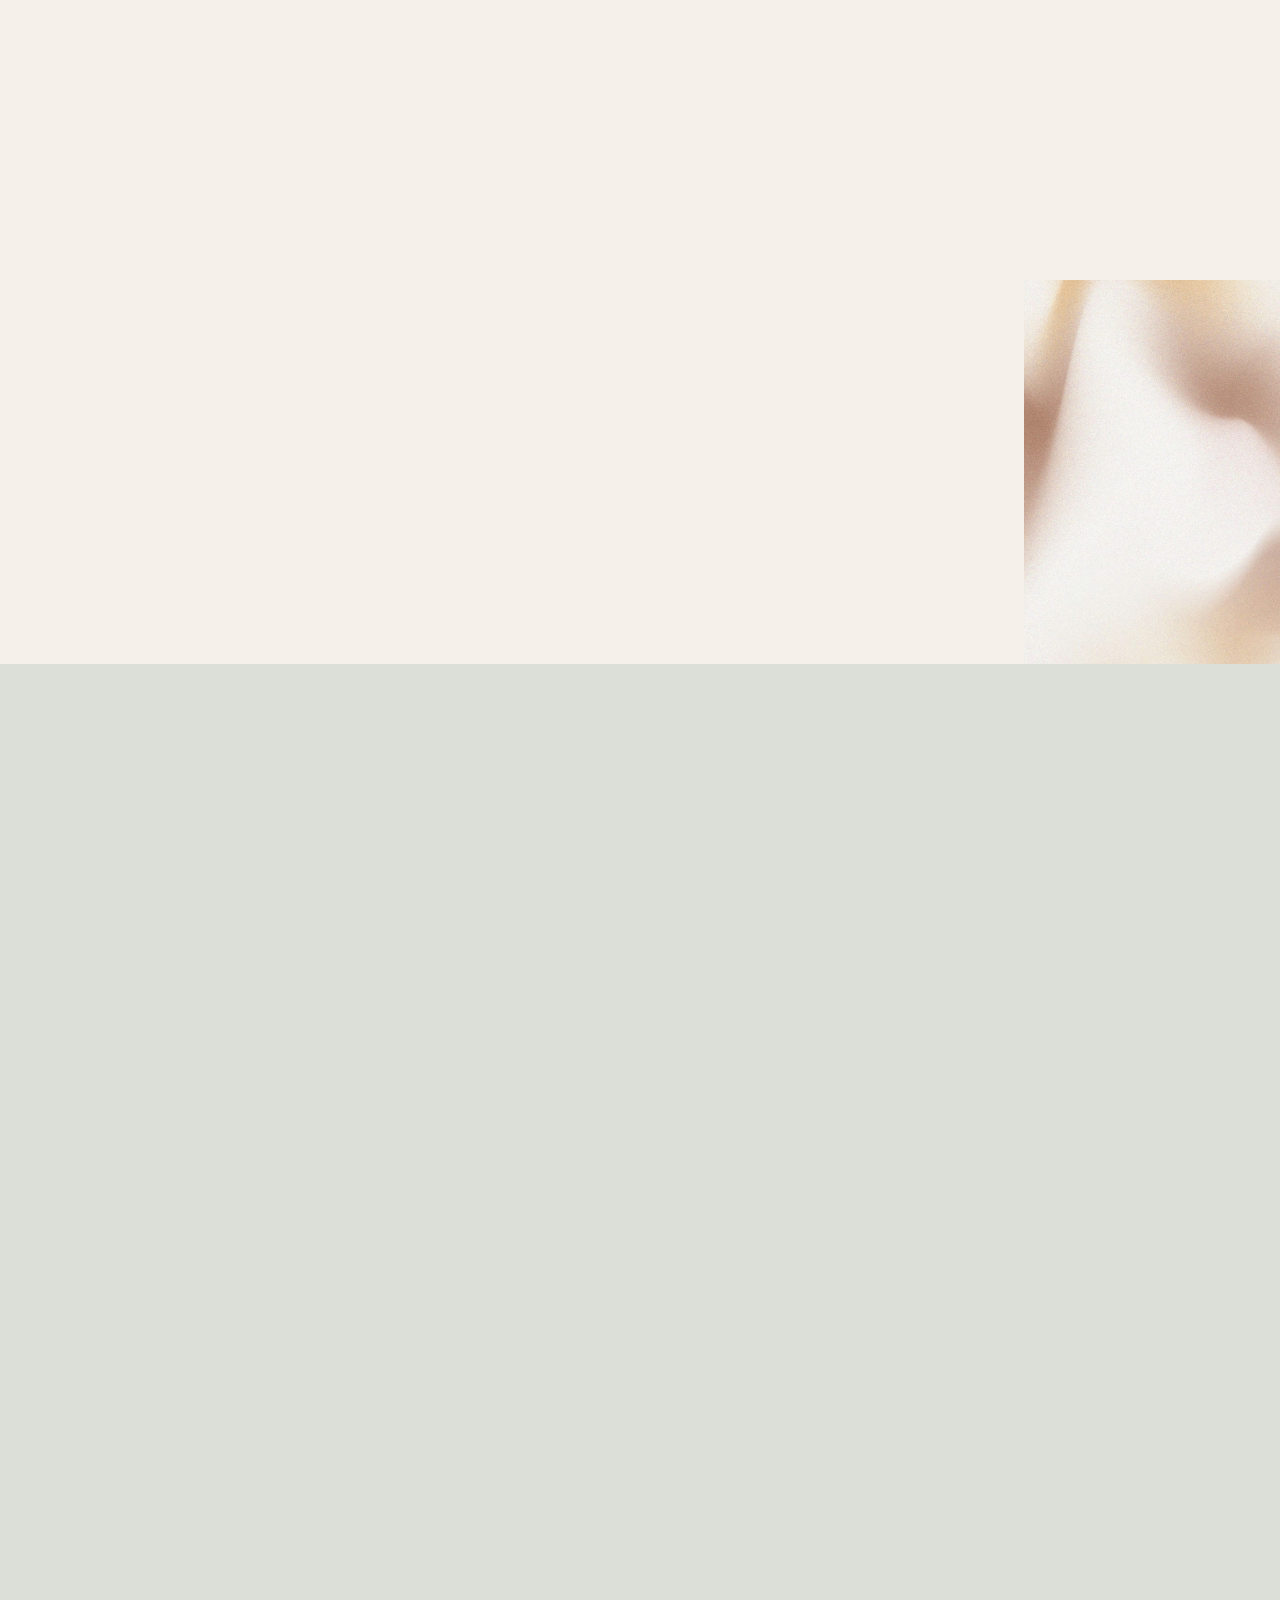
==== commit 2b50a102: "active nav" ====
--- a/about.html
+++ b/about.html
@@ -38,7 +38,7 @@
                 <div class="collapse navbar-collapse" id="navbarSupportedContent">
                     <ul class="navbar-nav ms-auto me-auto mb-2 mb-lg-0 align-items-center">
                         <li class="nav-item active">
-                            <a class="nav-link" aria-current="page" href="index.html">Home</a>
+                            <a class="nav-link" href="index.html">Home</a>
                         </li>
                         <li class="nav-item">
                             <a class="nav-link" href="treatments.html">Treatments</a>
@@ -48,7 +48,7 @@
                                     alt="logo"></a>
                         </li>
                         <li class="nav-item">
-                            <a class="nav-link" href="about.html">About</a>
+                            <a class="nav-link cur" href="about.html">About</a>
                         </li>
                         <li class="nav-item">
                             <a class="nav-link" href="contact.html">Contact</a>
--- a/css/style.css
+++ b/css/style.css
@@ -141,12 +141,12 @@
     padding: 20px 15px;
     position: fixed;
     width: 100%;
-    transition: background-color .3s
+    transition: background-color .3s;
+    z-index: 100;
 }
 
 .header.scrolled {
     background-color: #d6d5c6;
-    padding: 15px
 }
 
 .responsive_logobox {
@@ -156,6 +156,11 @@
 .navbar-expand-lg .navbar-nav .nav-link {
     padding: 0 50px
 }
+
+.cur{
+    color: var(--cs-accent)!important;
+}
+
 
 .nav-item a {
     font-size: 20px;
--- a/css/media.css
+++ b/css/media.css
@@ -81,7 +81,7 @@
     }
 
     .header {
-        position: relative;
+        background-color: var(--cs-white);
         padding: 0px 15px;
     }
 
@@ -150,6 +150,11 @@
     .about_contact .text-end {
         text-align: center !important;
     }
+
+    /* contact pg */
+    .contctpg {
+        padding-top: 100px;
+    }
 }
 
 @media(max-width:767px) {
@@ -169,6 +174,11 @@
 
     .skindex_items {
         margin-top: 30px;
+    }
+
+    /* contact pg */
+    .contctpg {
+        padding-top: 100px;
     }
 
 }
@@ -197,6 +207,10 @@
         margin-top: 1rem !important;
     }
 
+    .rimg {
+        width: 49%;
+    }
+
     .range_image img {
         margin-bottom: 30px;
     }
@@ -229,6 +243,10 @@
     }
 
     /* contact pg */
+    .contctpg {
+        padding-top: 100px;
+    }
+
     .contact_title {
         padding-bottom: 40px;
     }
@@ -245,7 +263,7 @@
         width: auto;
     }
 
-    .cont-info{
+    .cont-info {
         margin-top: 50px;
     }
 }